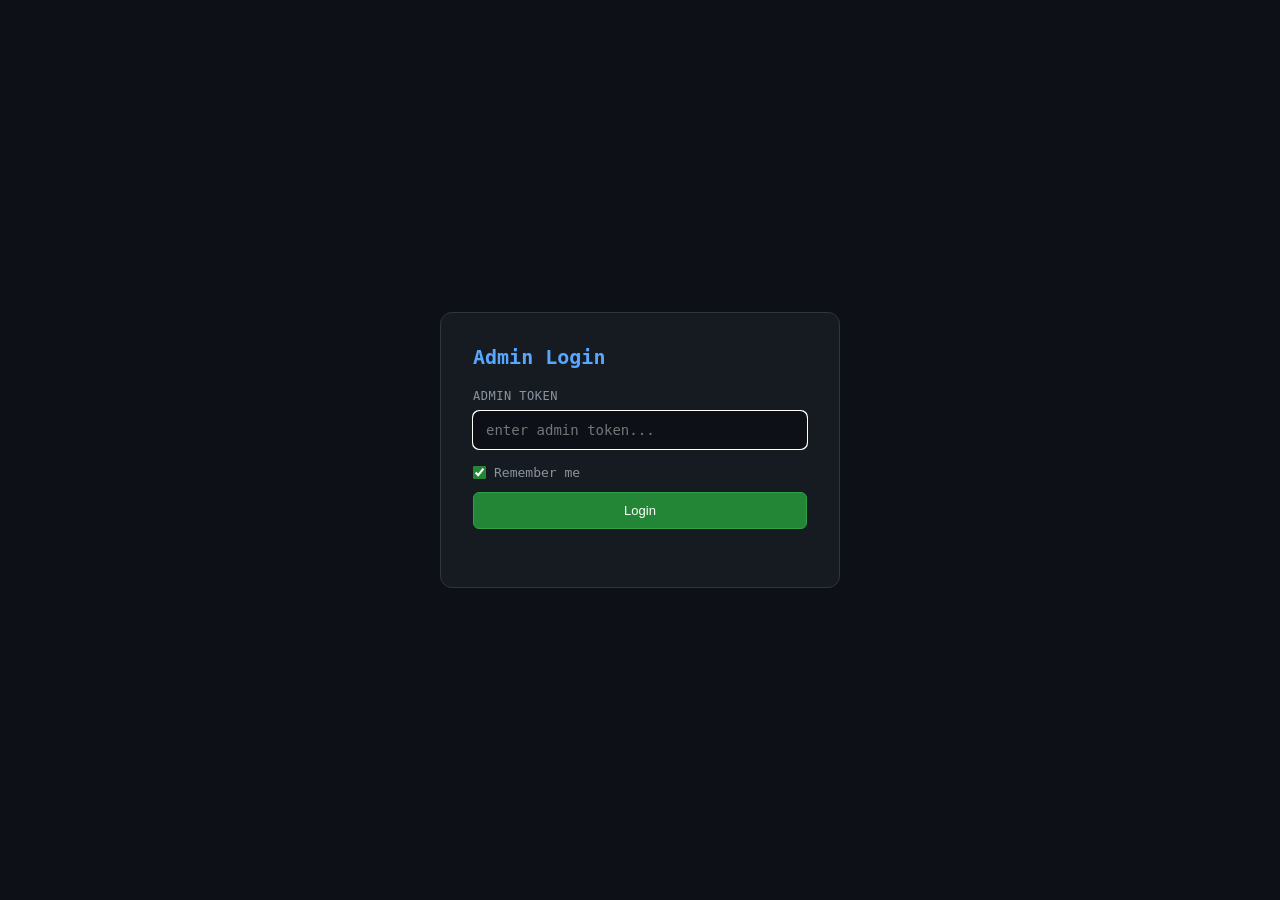
==== static/admin.html @ 23225939 "Initial commit: OneGate multi-provider AI reverse proxy - Token pool with SQLite-backed auth, routin" ====
<!DOCTYPE html>
<html lang="zh-CN">

<head>
  <meta charset="UTF-8">
  <meta name="viewport" content="width=device-width, initial-scale=1.0">
  <title>Token Management</title>
  <link rel="stylesheet" href="/static/common.css">
  <style>
    .table-wrap {
      overflow-x: auto;
      border: 1px solid #30363d;
      border-radius: 8px
    }

    table {
      width: max-content;
      min-width: 100%;
      border-collapse: collapse
    }

    th {
      padding: 10px 14px;
      text-align: center;
      white-space: nowrap
    }

    td {
      padding: 8px 14px;
      vertical-align: middle;
      text-align: center
    }

    .toolbar {
      display: flex;
      justify-content: space-between;
      align-items: center;
      margin-bottom: 16px
    }

    .toolbar h2 {
      font-size: 14px;
      color: #8b949e
    }

    .token-cell {
      text-align: left;
      font-family: monospace;
      font-size: 12px;
      word-break: break-all;
      color: #79c0ff;
      cursor: pointer
    }

    .token-tip {
      position: fixed;
      z-index: 500;
      background: #1c2128;
      border: 1px solid #30363d;
      color: #79c0ff;
      font-family: monospace;
      font-size: 12px;
      padding: 6px 10px;
      border-radius: 6px;
      pointer-events: none;
      white-space: nowrap;
      box-shadow: 0 4px 12px rgba(0,0,0,.4);
      display: none
    }

    .token-tip.show {
      display: block
    }

    .usage-tip {
      position: fixed;
      z-index: 500;
      background: #1c2128;
      border: 1px solid #30363d;
      border-radius: 8px;
      color: #c9d1d9;
      font-size: 12px;
      padding: 10px 12px;
      pointer-events: none;
      box-shadow: 0 4px 12px rgba(0,0,0,.4);
      display: none;
      min-width: 280px
    }

    .usage-tip.show {
      display: block
    }

    .usage-tip .ut-title {
      font-size: 11px;
      color: #8b949e;
      margin-bottom: 8px;
      text-transform: uppercase;
      letter-spacing: .5px
    }

    .usage-tip table {
      width: 100%;
      border-collapse: collapse;
      background: transparent
    }

    .usage-tip th,
    .usage-tip td {
      padding: 3px 8px 3px 0;
      text-align: right;
      white-space: nowrap;
      font-variant-numeric: tabular-nums;
      background: transparent
    }

    .usage-tip th:first-child,
    .usage-tip td:first-child {
      text-align: left;
      padding-left: 0
    }

    .usage-tip th:last-child,
    .usage-tip td:last-child {
      padding-right: 0
    }

    .usage-tip thead th {
      color: #8b949e;
      font-weight: 500;
      font-size: 11px;
      border-bottom: 1px solid #30363d;
      padding-bottom: 5px;
      background: transparent
    }

    .usage-tip .ut-prov {
      color: #58a6ff;
      font-weight: 600
    }

    .usage-tip tr.ut-total td {
      border-top: 1px solid #30363d;
      padding-top: 6px;
      color: #c9d1d9;
      font-weight: 600
    }

    .usage-tip tr.ut-total .ut-prov {
      color: #3fb950
    }

    .usage-tip .ut-in { color: #d29922 }
    .usage-tip .ut-out { color: #58a6ff }
    .usage-tip .ut-cr { color: #3fb950 }
    .usage-tip .ut-cw { color: #f85149 }
    .usage-tip .ut-empty { color: #8b949e; font-style: italic; text-align: left }

    .usage-tip .dot {
      display: inline-block;
      width: 8px;
      height: 8px;
      border-radius: 2px;
      margin-right: 6px;
      vertical-align: middle
    }

    .usage-tip .dot-in { background: #d29922 }
    .usage-tip .dot-out { background: #58a6ff }
    .usage-tip .dot-cr { background: #3fb950 }
    .usage-tip .dot-cw { background: #f85149 }

    .usage-cell {
      cursor: help;
      padding: 6px 14px
    }

    .usage-cell .uc-num {
      font-size: 12px;
      color: #c9d1d9;
      line-height: 1.3
    }

    .mini-stack {
      display: flex;
      width: 52px;
      height: 4px;
      border-radius: 2px;
      overflow: hidden;
      background: #21262d;
      margin: 2px auto 0
    }

    .mini-stack .seg {
      height: 100%;
      min-width: 0
    }

    .mini-stack .seg-in { background: #d29922 }
    .mini-stack .seg-out { background: #58a6ff }
    .mini-stack .seg-cr { background: #3fb950 }
    .mini-stack .seg-cw { background: #f85149 }

    .providers-cell {
      display: flex;
      gap: 4px;
      flex-wrap: wrap;
      justify-content: center
    }

    .tag-admin {
      border-color: #a371f7;
      color: #a371f7
    }

    .badge {
      display: inline-block;
      padding: 2px 8px;
      border-radius: 12px;
      font-size: 11px;
      font-weight: 600
    }

    .badge-admin {
      background: #1f1035;
      color: #a371f7;
      border: 1px solid #a371f7
    }

    .badge-user {
      background: #0d1117;
      color: #8b949e;
      border: 1px solid #30363d
    }

    .toggle {
      position: relative;
      display: inline-block;
      width: 36px;
      height: 20px
    }

    .toggle input {
      opacity: 0;
      width: 0;
      height: 0
    }

    .toggle .slider {
      position: absolute;
      cursor: pointer;
      top: 0;
      left: 0;
      right: 0;
      bottom: 0;
      background: #30363d;
      transition: .2s;
      border-radius: 20px
    }

    .toggle .slider:before {
      position: absolute;
      content: "";
      height: 14px;
      width: 14px;
      left: 3px;
      bottom: 3px;
      background: #8b949e;
      transition: .2s;
      border-radius: 50%
    }

    .toggle input:checked+.slider {
      background: #238636
    }

    .toggle input:checked+.slider:before {
      transform: translateX(16px);
      background: #fff
    }

    .modal-overlay {
      display: none;
      position: fixed;
      top: 0;
      left: 0;
      width: 100%;
      height: 100%;
      background: rgba(0, 0, 0, .6);
      z-index: 100;
      justify-content: center;
      align-items: center
    }

    .modal-overlay.active {
      display: flex
    }

    .confirm-overlay {
      display: none;
      position: fixed;
      top: 0;
      left: 0;
      width: 100%;
      height: 100%;
      background: rgba(0, 0, 0, .6);
      z-index: 300;
      justify-content: center;
      align-items: center
    }

    .confirm-overlay.active {
      display: flex
    }

    .confirm-box {
      background: #161b22;
      border: 1px solid #30363d;
      border-radius: 12px;
      padding: 24px;
      width: 360px;
      max-width: 90vw
    }

    .confirm-box p {
      font-size: 14px;
      color: #c9d1d9;
      margin-bottom: 20px;
      word-break: break-all
    }

    .confirm-actions {
      display: flex;
      gap: 8px;
      justify-content: flex-end
    }

    .modal {
      background: #161b22;
      border: 1px solid #30363d;
      border-radius: 12px;
      padding: 24px;
      width: 420px;
      max-width: 90vw
    }

    .modal h3 {
      font-size: 16px;
      margin-bottom: 16px;
      color: #c9d1d9
    }

    .form-group {
      margin-bottom: 14px
    }

    .form-group label {
      display: block;
      font-size: 12px;
      color: #8b949e;
      margin-bottom: 6px;
      text-transform: uppercase;
      letter-spacing: .5px
    }

    .form-group input[type=text] {
      width: 100%;
      background: #0d1117;
      border: 1px solid #30363d;
      color: #c9d1d9;
      padding: 8px 12px;
      border-radius: 6px;
      font-size: 13px;
      font-family: monospace
    }

    .checkbox-group {
      display: flex;
      flex-wrap: wrap;
      gap: 8px
    }

    .checkbox-group label {
      display: flex;
      align-items: center;
      gap: 6px;
      font-size: 13px;
      color: #c9d1d9;
      cursor: pointer;
      padding: 4px 10px;
      background: #0d1117;
      border: 1px solid #30363d;
      border-radius: 6px;
      transition: background .15s
    }

    .checkbox-group label:hover {
      background: #1c2128
    }

    .checkbox-group input[type=checkbox] {
      accent-color: #238636
    }

    .modal-actions {
      display: flex;
      gap: 8px;
      justify-content: flex-end;
      margin-top: 20px
    }

    .copy-btn {
      background: #21262d;
      border: 1px solid #30363d;
      color: #8b949e;
      cursor: pointer;
      font-size: 11px;
      padding: 2px 8px;
      border-radius: 4px;
      transition: background .15s
    }

    .copy-btn:hover {
      color: #58a6ff;
      background: #30363d
    }

    .toast-container {
      position: fixed;
      top: 20px;
      right: 20px;
      z-index: 200;
      display: flex;
      flex-direction: column;
      gap: 8px
    }

    .toast {
      padding: 10px 18px;
      border-radius: 8px;
      font-size: 13px;
      color: #fff;
      opacity: 0;
      transform: translateX(40px);
      transition: opacity .3s, transform .3s;
      max-width: 400px;
      word-break: break-word
    }

    .toast.show {
      opacity: 1;
      transform: translateX(0)
    }

    .toast-error {
      background: #da3633;
      border: 1px solid #f85149
    }

    .toast-success {
      background: #238636;
      border: 1px solid #2ea043
    }

    .login-overlay {
      display: flex;
      position: fixed;
      top: 0;
      left: 0;
      width: 100%;
      height: 100%;
      background: #0d1117;
      z-index: 400;
      justify-content: center;
      align-items: center
    }

    .login-overlay.hidden {
      display: none
    }

    .login-box {
      background: #161b22;
      border: 1px solid #30363d;
      border-radius: 12px;
      padding: 32px;
      width: 400px;
      max-width: 90vw
    }

    .login-box h2 {
      font-size: 20px;
      color: #58a6ff;
      margin-bottom: 20px
    }

    .login-box .form-group {
      margin-bottom: 16px
    }

    .login-box .form-group label {
      margin-bottom: 8px
    }

    .login-box .form-group input {
      padding: 10px 12px;
      font-size: 14px
    }

    .login-box .error-msg {
      color: #f85149;
      font-size: 12px;
      min-height: 18px;
      margin-top: 8px
    }

    .login-box .remember-row {
      display: flex;
      align-items: center;
      gap: 8px;
      margin-bottom: 12px;
      font-size: 13px;
      color: #8b949e;
      cursor: pointer
    }

    .login-box .remember-row input {
      accent-color: #238636
    }

    .admin-content {
      display: none
    }

    .admin-content.active {
      display: block
    }
  </style>
</head>

<body>
  <div class="toast-container" id="toast-container"></div>
  <div class="token-tip" id="token-tip"></div>
  <div class="usage-tip" id="usage-tip"></div>

  <div class="login-overlay" id="login-overlay">
    <div class="login-box">
      <h2>Admin Login</h2>
      <div class="form-group">
        <label>Admin Token</label>
        <input type="text" id="login-token" placeholder="enter admin token..." autofocus>
      </div>
      <label class="remember-row"><input type="checkbox" id="login-remember" checked>Remember me</label>
      <button class="btn btn-primary" style="width:100%;padding:10px" onclick="doLogin()">Login</button>
      <div class="error-msg" id="login-error"></div>
    </div>
  </div>

  <div class="admin-content" id="admin-content">
    <div class="header">
      <h1>Token Management</h1>
      <div style="display:flex;align-items:center;gap:12px">
        <div class="info" id="stats"></div>
        <button class="btn btn-sm" onclick="doLogout()">Logout</button>
      </div>
    </div>
    <div class="container">
      <div class="toolbar">
        <h2 id="token-count"></h2>
        <div style="display:flex;gap:8px">
          <button class="btn" onclick="loadTokens()">Refresh</button>
          <button class="btn btn-primary" onclick="showCreateModal()">+ New Token</button>
        </div>
      </div>
      <div class="table-wrap">
      <table>
        <thead>
          <tr>
            <th>Token</th>
            <th>Describe</th>
            <th>Providers</th>
            <th>Admin</th>
            <th>Enabled</th>
            <th>Rate Limits</th>
            <th>1d</th>
            <th>7d</th>
            <th>30d</th>
            <th>Created</th>
            <th>Actions</th>
          </tr>
        </thead>
        <tbody id="token-tbody"></tbody>
      </table>
      </div>
    </div>

    <div class="modal-overlay" id="modal-overlay">
      <div class="modal">
        <h3 id="modal-title">New Token</h3>
        <div class="form-group">
          <label>Token (leave empty to auto-generate)</label>
          <input type="text" id="modal-token" placeholder="auto-generated">
        </div>
        <div class="form-group">
          <label>Describe</label>
          <input type="text" id="modal-describe" placeholder="describe the token usage..." style="font-family:-apple-system,BlinkMacSystemFont,'Segoe UI',Roboto,monospace">
        </div>
        <div class="form-group">
          <label>Providers</label>
          <div class="checkbox-group" id="modal-providers"></div>
        </div>
        <div class="form-group" style="display:flex;align-items:center;gap:10px">
          <label style="margin:0;text-transform:none;font-size:13px;color:#c9d1d9">Admin</label>
          <label class="toggle">
            <input type="checkbox" id="modal-admin">
            <span class="slider"></span>
          </label>
        </div>
        <div class="form-group" style="margin-top:8px">
          <label>Rate Limits (-1 = unlimited, 0 = not allowed)</label>
          <div style="display:grid;grid-template-columns:1fr 1fr 1fr 1fr;gap:8px;margin-top:6px">
            <div>
              <label style="font-size:11px;color:#8b949e;margin-bottom:2px;display:block">RPM</label>
              <input type="number" id="modal-rpm" value="-1" style="width:100%;background:#0d1117;border:1px solid #30363d;color:#c9d1d9;padding:6px 8px;border-radius:6px;font-size:13px">
            </div>
            <div>
              <label style="font-size:11px;color:#8b949e;margin-bottom:2px;display:block">RPH</label>
              <input type="number" id="modal-rph" value="-1" style="width:100%;background:#0d1117;border:1px solid #30363d;color:#c9d1d9;padding:6px 8px;border-radius:6px;font-size:13px">
            </div>
            <div>
              <label style="font-size:11px;color:#8b949e;margin-bottom:2px;display:block">RPD</label>
              <input type="number" id="modal-rpd" value="-1" style="width:100%;background:#0d1117;border:1px solid #30363d;color:#c9d1d9;padding:6px 8px;border-radius:6px;font-size:13px">
            </div>
            <div>
              <label style="font-size:11px;color:#8b949e;margin-bottom:2px;display:block">RPT</label>
              <input type="number" id="modal-rpt" value="-1" style="width:100%;background:#0d1117;border:1px solid #30363d;color:#c9d1d9;padding:6px 8px;border-radius:6px;font-size:13px">
            </div>
          </div>
        </div>
        <div class="modal-actions">
          <button class="btn" onclick="hideModal()">Cancel</button>
          <button class="btn btn-primary" id="modal-submit" onclick="submitModal()">Create</button>
        </div>
      </div>
    </div>

    <div class="confirm-overlay" id="confirm-overlay">
      <div class="confirm-box">
        <p id="confirm-message"></p>
        <div class="confirm-actions">
          <button class="btn" onclick="confirmCancel()">Cancel</button>
          <button class="btn btn-danger" id="confirm-ok" onclick="confirmOk()">Delete</button>
        </div>
      </div>
    </div>
  </div>

  <script>
    const PROVIDERS = /*__PROVIDERS__*/;
    const API_BASE = '';
    let adminToken = null;
    let editingToken = null;

    function apiHeaders() {
      return { 'Content-Type': 'application/json', 'X-Admin-Token': adminToken };
    }

    async function api(method, path, body) {
      const opts = { method, headers: apiHeaders() };
      if (body !== undefined && body !== null) opts.body = JSON.stringify(body);
      const resp = await fetch(API_BASE + path, opts);
      const data = await resp.json();
      return { ok: resp.ok, status: resp.status, data };
    }

    function toast(msg, type) {
      type = type || 'error';
      const el = document.createElement('div');
      el.className = 'toast toast-' + type;
      el.textContent = msg;
      document.getElementById('toast-container').appendChild(el);
      requestAnimationFrame(() => el.classList.add('show'));
      setTimeout(() => {
        el.classList.remove('show');
        setTimeout(() => el.remove(), 300);
      }, 3000);
    }

    function fmtDate(ts) {
      if (!ts) return '-';
      const d = new Date(ts * 1000);
      return d.toLocaleDateString('zh-CN') + ' ' + d.toLocaleTimeString('zh-CN', { hour: '2-digit', minute: '2-digit' });
    }

    function esc(s) {
      const d = document.createElement('div');
      d.textContent = s;
      return d.innerHTML;
    }

    function escAttr(s) {
      return String(s).replace(/&/g, '&amp;').replace(/"/g, '&quot;')
        .replace(/</g, '&lt;').replace(/>/g, '&gt;');
    }

    function copyToken(token) {
      if (navigator.clipboard && window.isSecureContext) {
        navigator.clipboard.writeText(token).then(() => toast('Token copied', 'success')).catch(() => fallbackCopy(token));
      } else {
        fallbackCopy(token);
      }
    }

    function fallbackCopy(token) {
      const ta = document.createElement('textarea');
      ta.value = token;
      ta.style.position = 'fixed';
      ta.style.left = '-9999px';
      document.body.appendChild(ta);
      ta.select();
      try { document.execCommand('copy'); toast('Token copied', 'success'); }
      catch (e) { toast('Copy failed', 'error'); }
      document.body.removeChild(ta);
    }

    (function () {
      const tip = document.getElementById('token-tip');
      const utip = document.getElementById('usage-tip');

      function positionTip(el, e) {
        let x = e.clientX + 14;
        let y = e.clientY + 14;
        const rect = el.getBoundingClientRect();
        if (x + rect.width > window.innerWidth - 8) x = e.clientX - rect.width - 14;
        if (y + rect.height > window.innerHeight - 8) y = e.clientY - rect.height - 14;
        if (x < 8) x = 8;
        if (y < 8) y = 8;
        el.style.left = x + 'px';
        el.style.top = y + 'px';
      }

      document.addEventListener('mouseover', function (e) {
        const cell = e.target.closest('.token-cell');
        if (cell) {
          tip.textContent = cell.dataset.full;
          tip.classList.add('show');
          return;
        }
        const ucell = e.target.closest('.usage-cell');
        if (ucell) {
          utip.innerHTML = ucell.dataset.tip || '';
          utip.classList.add('show');
        }
      });
      document.addEventListener('mousemove', function (e) {
        if (tip.classList.contains('show')) positionTip(tip, e);
        if (utip.classList.contains('show')) positionTip(utip, e);
      });
      document.addEventListener('mouseout', function (e) {
        if (e.target.closest && e.target.closest('.token-cell')) {
          tip.classList.remove('show');
        }
        if (e.target.closest && e.target.closest('.usage-cell')) {
          utip.classList.remove('show');
        }
      });
      document.addEventListener('click', function (e) {
        const cell = e.target.closest('.token-cell');
        if (cell && cell.dataset.full) {
          copyToken(cell.dataset.full);
          tip.classList.remove('show');
        }
      });
    })();

    function renderProviders(provs) {
      if (provs.includes('*')) return '<span class="tag tag-all">* (all)</span>';
      return provs.map(p => `<span class="tag">${esc(p)}</span>`).join('');
    }

    function renderRateLimits(t) {
      const rpm = t.rpm ?? -1;
      const rph = t.rph ?? -1;
      const rpd = t.rpd ?? -1;
      const rpt = t.rpt ?? -1;
      if (rpm === -1 && rph === -1 && rpd === -1 && rpt === -1) {
        return '<span style="color:#8b949e;font-size:11px">Unlimited</span>';
      }
      const parts = [];
      if (rpm !== -1) parts.push(`<span style="color:#58a6ff" title="RPM">${rpm}</span>`);
      if (rph !== -1) parts.push(`<span style="color:#58a6ff" title="RPH">${rph}</span>`);
      if (rpd !== -1) parts.push(`<span style="color:#58a6ff" title="RPD">${rpd}</span>`);
      if (rpt !== -1) parts.push(`<span style="color:#58a6ff" title="RPT">${rpt}</span>`);
      return parts.join(' <span style="color:#30363d">|</span> ');
    }

    function fmtNum(n) {
      n = Number(n) || 0;
      if (n >= 1e6) return (n / 1e6).toFixed(1) + 'M';
      if (n >= 1e3) return (n / 1e3).toFixed(1) + 'k';
      return String(n);
    }

    function hitRateCell(cr, inp) {
      const denom = (cr || 0) + (inp || 0);
      if (!denom) return '<td>-</td>';
      const r = (cr || 0) / denom;
      const pct = (r * 100).toFixed(1);
      const cls = r >= 0.95 ? 'ut-cr' : (r >= 0.8 ? 'ut-in' : 'ut-cw');
      return `<td class="${cls}">${pct}%</td>`;
    }

    function windowDetail(windowData) {
      const d = { input: 0, output: 0, cache_read: 0, cache_write: 0 };
      if (!windowData || !windowData.tokens) return d;
      for (const p in windowData.tokens) {
        const tk = windowData.tokens[p] || {};
        d.input += tk.input || 0;
        d.output += tk.output || 0;
        d.cache_read += tk.cache_read || 0;
        d.cache_write += tk.cache_write || 0;
      }
      return d;
    }

    function miniStack(d) {
      const total = (d.input || 0) + (d.output || 0) + (d.cache_read || 0) + (d.cache_write || 0);
      if (!total) return '<div class="mini-stack"></div>';
      const parts = [
        ['seg-in', d.input || 0],
        ['seg-out', d.output || 0],
        ['seg-cr', d.cache_read || 0],
        ['seg-cw', d.cache_write || 0],
      ].filter(([, v]) => v > 0);
      const segs = parts.map(([cls, v]) => {
        const w = (v / total * 100).toFixed(2);
        return `<div class="seg ${cls}" style="width:${w}%"></div>`;
      }).join('');
      return `<div class="mini-stack">${segs}</div>`;
    }

    function usageTooltip(windowData) {
      if (!windowData || !windowData.tokens) {
        return '<div class="ut-empty">No token usage data</div>';
      }
      const tokens = windowData.tokens || {};
      const providers = Object.keys(tokens);
      if (providers.length === 0) {
        return '<div class="ut-empty">No token usage data</div>';
      }
      const cell = (v, dotCls, valCls) => '<td class="' + (valCls || '') + '">' + fmtNum(v) + '</td>';
      let totIn = 0, totOut = 0, totCR = 0, totCW = 0;
      const rows = providers.map(p => {
        const tk = tokens[p] || {};
        totIn += tk.input || 0; totOut += tk.output || 0;
        totCR += tk.cache_read || 0; totCW += tk.cache_write || 0;
        return '<tr>'
          + '<td class="ut-prov">' + esc(p) + '</td>'
          + cell(tk.input, 'dot-in', 'ut-in')
          + cell(tk.output, 'dot-out', 'ut-out')
          + cell(tk.cache_read, 'dot-cr', 'ut-cr')
          + cell(tk.cache_write, 'dot-cw', 'ut-cw')
          + hitRateCell(tk.cache_read, tk.input)
          + '</tr>';
      });
      rows.push('<tr class="ut-total">'
        + '<td class="ut-prov">Total</td>'
        + cell(totIn, 'dot-in', 'ut-in')
        + cell(totOut, 'dot-out', 'ut-out')
        + cell(totCR, 'dot-cr', 'ut-cr')
        + cell(totCW, 'dot-cw', 'ut-cw')
        + hitRateCell(totCR, totIn)
        + '</tr>');
      const head = '<thead><tr>'
        + '<th>Provider</th>'
        + '<th>In</th>'
        + '<th>Out</th>'
        + '<th>CR</th>'
        + '<th>CW</th>'
        + '<th>命中率</th>'
        + '</tr></thead>';
      return '<div class="ut-title">Token Usage</div><table>' + head + '<tbody>' + rows.join('') + '</tbody></table>';
    }

    function renderRow(t, usageMap) {
      const adminBadge = t.is_admin ? '<span class="badge badge-admin">Admin</span>' : '<span class="badge badge-user">User</span>';
      const shortToken = t.token.slice(0, 6);
      const u = usageMap[t.token] || {};
      const req1d = (u['1d'] && u['1d'].requests != null) ? u['1d'].requests : (u['1d'] || 0);
      const req7d = (u['7d'] && u['7d'].requests != null) ? u['7d'].requests : (u['7d'] || 0);
      const req30d = (u['30d'] && u['30d'].requests != null) ? u['30d'].requests : (u['30d'] || 0);
      return `<tr data-token="${esc(t.token)}">
    <td class="token-cell" data-full="${esc(t.token)}">${esc(shortToken)}...</td>
    <td style="font-size:12px;color:#8b949e;white-space:nowrap" title="${esc(t.describe || '')}">${esc(t.describe || '-')}</td>
    <td><div class="providers-cell">${renderProviders(t.providers)}</div></td>
    <td>${adminBadge}</td>
    <td>
      <label class="toggle">
        <input type="checkbox" ${t.enabled ? 'checked' : ''} onchange="toggleEnabled(this, '${esc(t.token)}')">
        <span class="slider"></span>
      </label>
    </td>
    <td style="font-size:11px">${renderRateLimits(t)}</td>
    <td class="usage-cell" data-tip="${escAttr(usageTooltip(u['1d']))}"><div class="uc-num">${req1d}</div>${miniStack(windowDetail(u['1d']))}</td>
    <td class="usage-cell" data-tip="${escAttr(usageTooltip(u['7d']))}"><div class="uc-num">${req7d}</div>${miniStack(windowDetail(u['7d']))}</td>
    <td class="usage-cell" data-tip="${escAttr(usageTooltip(u['30d']))}"><div class="uc-num">${req30d}</div>${miniStack(windowDetail(u['30d']))}</td>
    <td style="font-size:12px;color:#8b949e">${fmtDate(t.created_at)}</td>
    <td>
      <button class="btn btn-sm" onclick="showEditModal('${esc(t.token)}')">Edit</button>
      <button class="btn btn-sm" onclick="openUsage('${esc(t.token)}')">Usage</button>
      <button class="btn btn-sm btn-danger" onclick="confirmDelete('${esc(t.token)}')">Delete</button>
    </td>
  </tr>`;
    }

    async function loadTokens() {
      const [tokensRes, usageRes] = await Promise.all([
        api('GET', '/admin/api/tokens'),
        api('GET', '/admin/api/tokens/usage'),
      ]);
      if (!tokensRes.ok) {
        toast(tokensRes.data.error || 'Failed to load tokens');
        return;
      }
      const usageMap = usageRes.ok ? (usageRes.data.usage || {}) : {};
      const tbody = document.getElementById('token-tbody');
      if (!tokensRes.data.tokens || tokensRes.data.tokens.length === 0) {
        tbody.innerHTML = '<tr><td colspan="11" class="empty">No tokens</td></tr>';
      } else {
        tbody.innerHTML = tokensRes.data.tokens.map(t => renderRow(t, usageMap)).join('');
      }
      const total = tokensRes.data.tokens ? tokensRes.data.tokens.length : 0;
      const admins = tokensRes.data.tokens ? tokensRes.data.tokens.filter(t => t.is_admin).length : 0;
      document.getElementById('token-count').textContent = `${total} token(s)`;
      document.getElementById('stats').textContent = `${admins} admin(s) / ${total} total`;
    }

    function buildProviderCheckboxes(containerId, selected) {
      const c = document.getElementById(containerId);
      const allOpts = ['*', ...PROVIDERS];
      c.innerHTML = allOpts.map(p => {
        const checked = selected.includes(p) ? 'checked' : '';
        return `<label><input type="checkbox" value="${esc(p)}" ${checked}>${esc(p === '*' ? '* (all)' : p)}</label>`;
      }).join('');
    }

    function getSelectedProviders(containerId) {
      const checks = document.querySelectorAll(`#${containerId} input[type=checkbox]:checked`);
      const vals = Array.from(checks).map(c => c.value);
      return vals.includes('*') ? ['*'] : vals;
    }

    function showCreateModal() {
      editingToken = null;
      document.getElementById('modal-title').textContent = 'New Token';
      document.getElementById('modal-token').value = '';
      document.getElementById('modal-token').disabled = false;
      document.getElementById('modal-describe').value = '';
      document.getElementById('modal-admin').checked = false;
      buildProviderCheckboxes('modal-providers', ['*']);
      document.getElementById('modal-rpm').value = '-1';
      document.getElementById('modal-rph').value = '-1';
      document.getElementById('modal-rpd').value = '-1';
      document.getElementById('modal-rpt').value = '-1';
      document.getElementById('modal-submit').textContent = 'Create';
      document.getElementById('modal-overlay').classList.add('active');
    }

    async function showEditModal(token) {
      const { ok, data } = await api('GET', '/admin/api/tokens');
      if (!ok) {
        toast(data.error || 'Failed to load tokens');
        return;
      }
      const t = data.tokens ? data.tokens.find(x => x.token === token) : null;
      if (!t) return;
      editingToken = token;
      document.getElementById('modal-title').textContent = 'Edit Token';
      document.getElementById('modal-token').value = token;
      document.getElementById('modal-token').disabled = false;
      document.getElementById('modal-describe').value = t.describe || '';
      document.getElementById('modal-admin').checked = t.is_admin;
      buildProviderCheckboxes('modal-providers', t.providers);
      document.getElementById('modal-rpm').value = t.rpm ?? -1;
      document.getElementById('modal-rph').value = t.rph ?? -1;
      document.getElementById('modal-rpd').value = t.rpd ?? -1;
      document.getElementById('modal-rpt').value = t.rpt ?? -1;
      document.getElementById('modal-submit').textContent = 'Save';
      document.getElementById('modal-overlay').classList.add('active');
    }

    function hideModal() {
      document.getElementById('modal-overlay').classList.remove('active');
    }

    async function submitModal() {
      const provs = getSelectedProviders('modal-providers');
      const isAdmin = document.getElementById('modal-admin').checked;
      const describe = document.getElementById('modal-describe').value.trim();
      const rpm = parseInt(document.getElementById('modal-rpm').value) || -1;
      const rph = parseInt(document.getElementById('modal-rph').value) || -1;
      const rpd = parseInt(document.getElementById('modal-rpd').value) || -1;
      const rpt = parseInt(document.getElementById('modal-rpt').value) || -1;
      let result;
      if (!editingToken) {
        const customToken = document.getElementById('modal-token').value.trim();
        result = await api('POST', '/admin/api/tokens', {
          token: customToken || undefined,
          providers: provs,
          is_admin: isAdmin,
          describe: describe,
          rpm, rph, rpd, rpt,
        });
      } else {
        const tokenValue = document.getElementById('modal-token').value.trim();
        result = await api('PUT', '/admin/api/tokens', {
          token: editingToken,
          new_token: tokenValue,
          providers: provs,
          is_admin: isAdmin,
          describe: describe,
          rpm, rph, rpd, rpt,
        });
      }
      if (!result.ok) {
        toast(result.data.error || 'Operation failed');
        return;
      }
      // If the edited token was renamed, keep the session valid when an admin
      // renames their own token.
      if (editingToken && result.data && result.data.token && result.data.token.token !== editingToken) {
        if (editingToken === adminToken) {
          adminToken = result.data.token.token;
          if (localStorage.getItem('admin_token')) {
            localStorage.setItem('admin_token', adminToken);
          }
        }
      }
      hideModal();
      await loadTokens();
      toast(editingToken ? 'Token updated' : 'Token created', 'success');
    }

    async function toggleEnabled(checkbox, token) {
      const newVal = checkbox.checked;
      const result = await api('PUT', '/admin/api/tokens', {
        token: token,
        enabled: newVal,
      });
      if (!result.ok) {
        toast(result.data.error || 'Failed to update');
        checkbox.checked = !newVal;
        return;
      }
      await loadTokens();
    }

    let _confirmResolve = null;

    function showConfirm(msg) {
      document.getElementById('confirm-message').textContent = msg;
      document.getElementById('confirm-overlay').classList.add('active');
      return new Promise(resolve => { _confirmResolve = resolve; });
    }

    function confirmOk() {
      document.getElementById('confirm-overlay').classList.remove('active');
      if (_confirmResolve) { _confirmResolve(true); _confirmResolve = null; }
    }

    function confirmCancel() {
      document.getElementById('confirm-overlay').classList.remove('active');
      if (_confirmResolve) { _confirmResolve(false); _confirmResolve = null; }
    }

    async function confirmDelete(token) {
      const ok = await showConfirm('Delete token ' + token.slice(0, 20) + '...?');
      if (ok) {
        await deleteToken(token);
      }
    }

    function openUsage(token) {
      const row = document.querySelector(`tr[data-token="${CSS.escape(token)}"]`);
      const desc = row ? (row.querySelector('td:nth-child(2)')?.title || '') : '';
      localStorage.setItem('_usage_token', JSON.stringify({ t: token, d: desc }));
      window.open('/usage', '_blank');
    }

    async function deleteToken(token) {
      const result = await api('DELETE', '/admin/api/tokens', { token });
      if (!result.ok) {
        toast(result.data.error || 'Failed to delete');
        return;
      }
      await loadTokens();
      toast('Token deleted', 'success');
    }

    document.getElementById('modal-overlay').addEventListener('click', function (e) {
      if (e.target === this) hideModal();
    });

    async function doLogin() {
      const token = document.getElementById('login-token').value.trim();
      if (!token) {
        document.getElementById('login-error').textContent = 'Please enter a token';
        return;
      }
      document.getElementById('login-error').textContent = '';
      try {
        const resp = await fetch('/admin/api/tokens', {
          headers: { 'X-Admin-Token': token },
        });
        if (resp.status === 403) {
          document.getElementById('login-error').textContent = 'Invalid admin token';
          return;
        }
        if (!resp.ok) {
          document.getElementById('login-error').textContent = 'Login failed';
          return;
        }
        adminToken = token;
        localStorage.setItem('admin_token', document.getElementById('login-remember').checked ? token : '');
        document.getElementById('login-overlay').classList.add('hidden');
        document.getElementById('admin-content').classList.add('active');
        loadTokens();
      } catch (e) {
        document.getElementById('login-error').textContent = 'Network error';
      }
    }

    function doLogout() {
      adminToken = null;
      localStorage.removeItem('admin_token');
      document.getElementById('login-token').value = '';
      document.getElementById('login-overlay').classList.remove('hidden');
      document.getElementById('admin-content').classList.remove('active');
    }

    document.getElementById('login-token').addEventListener('keydown', e => {
      if (e.key === 'Enter') doLogin();
    });

    (function autoLogin() {
      const saved = localStorage.getItem('admin_token');
      if (saved) {
        document.getElementById('login-token').value = saved;
        document.getElementById('login-remember').checked = true;
        doLogin();
      }
    })();
  </script>
</body>

</html>
---- static/common.css ----
* {
  margin: 0;
  padding: 0;
  box-sizing: border-box
}

body {
  font-family: -apple-system, BlinkMacSystemFont, 'Segoe UI', Roboto, monospace;
  background: #0d1117;
  color: #c9d1d9;
  min-height: 100vh
}

.header {
  background: #161b22;
  border-bottom: 1px solid #30363d;
  padding: 16px 24px;
  display: flex;
  justify-content: space-between;
  align-items: center
}

.header h1 {
  font-size: 18px;
  color: #58a6ff
}

.header .info {
  font-size: 12px;
  color: #8b949e
}

.container {
  max-width: 1200px;
  margin: 0 auto;
  padding: 24px
}

.btn {
  background: #21262d;
  border: 1px solid #30363d;
  color: #c9d1d9;
  padding: 6px 16px;
  border-radius: 6px;
  cursor: pointer;
  font-size: 13px;
  transition: background .15s;
  white-space: nowrap
}

.btn:hover {
  background: #30363d
}

.btn-primary {
  background: #238636;
  border-color: #2ea043;
  color: #fff
}

.btn-primary:hover {
  background: #2ea043
}

.btn-danger {
  background: #da3633;
  border-color: #f85149;
  color: #fff
}

.btn-danger:hover {
  background: #f85149
}

.btn-sm {
  padding: 3px 10px;
  font-size: 12px
}

table {
  width: 100%;
  border-collapse: collapse
}

th {
  background: #21262d;
  padding: 8px 12px;
  text-align: left;
  color: #8b949e;
  font-weight: 600;
  font-size: 12px;
  text-transform: uppercase;
  letter-spacing: .5px
}

td {
  padding: 6px 12px;
  border-top: 1px solid #21262d;
  font-size: 13px
}

tr:hover td {
  background: #1c2128
}

.tag {
  background: #1f2937;
  border: 1px solid #30363d;
  padding: 2px 8px;
  border-radius: 12px;
  font-size: 11px;
  color: #c9d1d9
}

.tag-all {
  border-color: #238636;
  color: #3fb950
}

.card {
  background: #161b22;
  border: 1px solid #30363d;
  border-radius: 8px;
  padding: 20px;
  margin-bottom: 20px
}

.card h3 {
  font-size: 13px;
  color: #8b949e;
  text-transform: uppercase;
  letter-spacing: .5px;
  margin-bottom: 14px
}

.summary-grid {
  display: grid;
  grid-template-columns: repeat(auto-fit, minmax(120px, 1fr));
  gap: 12px
}

.summary-item {
  background: #0d1117;
  border: 1px solid #21262d;
  border-radius: 6px;
  padding: 14px;
  text-align: center
}

.summary-item .value {
  font-size: 24px;
  font-weight: 700;
  color: #58a6ff;
  font-variant-numeric: tabular-nums
}

.summary-item .label {
  font-size: 11px;
  color: #8b949e;
  margin-top: 4px;
  text-transform: uppercase;
  letter-spacing: .5px
}

.error-msg {
  color: #f85149;
  font-size: 13px;
  padding: 8px 0
}

.loading {
  text-align: center;
  padding: 40px;
  color: #484f58;
  font-size: 14px
}

.empty {
  text-align: center;
  padding: 40px;
  color: #484f58;
  font-size: 14px
}
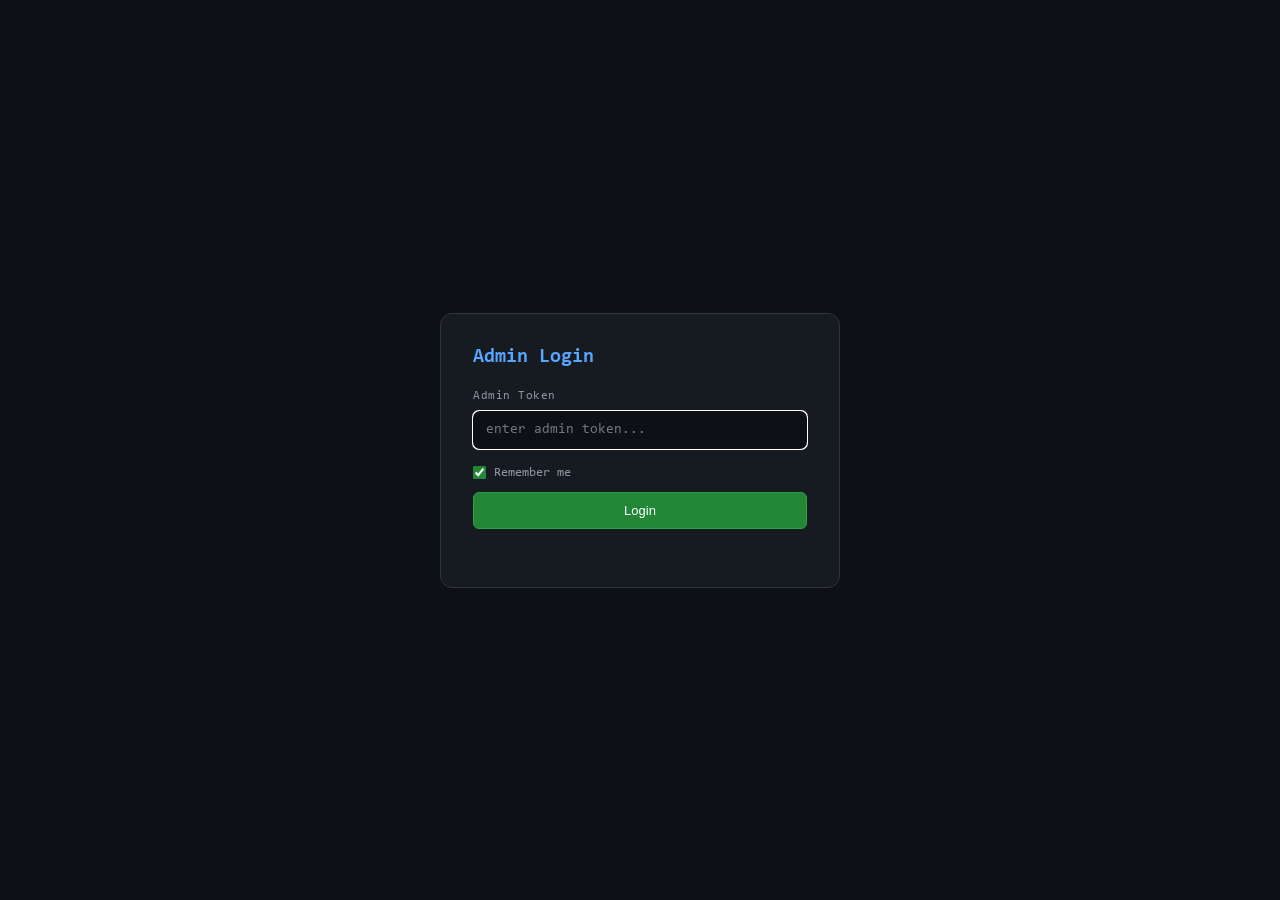
==== commit 279261d0: "feat(web): refresh admin, status, clients and usage dashboards - admin: token limits (all windows + " ====
--- a/static/admin.html
+++ b/static/admin.html
@@ -5,7 +5,8 @@
   <meta charset="UTF-8">
   <meta name="viewport" content="width=device-width, initial-scale=1.0">
   <title>Token Management</title>
-  <link rel="stylesheet" href="/static/common.css">
+  <link rel="stylesheet" href="/static/common.css?v=6">
+  <script src="/static/header.js?v=1"></script>
   <style>
     .table-wrap {
       overflow-x: auto;
@@ -45,7 +46,7 @@
 
     .token-cell {
       text-align: left;
-      font-family: monospace;
+      font-family: var(--font-all);
       font-size: 12px;
       word-break: break-all;
       color: #79c0ff;
@@ -58,7 +59,7 @@
       background: #1c2128;
       border: 1px solid #30363d;
       color: #79c0ff;
-      font-family: monospace;
+      font-family: var(--font-all);
       font-size: 12px;
       padding: 6px 10px;
       border-radius: 6px;
@@ -95,7 +96,6 @@
       font-size: 11px;
       color: #8b949e;
       margin-bottom: 8px;
-      text-transform: uppercase;
       letter-spacing: .5px
     }
 
@@ -175,20 +175,40 @@
       padding: 6px 14px
     }
 
+    .limits-cell {
+      cursor: help;
+      padding: 6px 14px
+    }
+
+    .rl-pill {
+      display: inline-block;
+      background: rgba(31, 111, 235, .15);
+      color: #58a6ff;
+      border: 1px solid rgba(31, 111, 235, .4);
+      padding: 1px 9px;
+      border-radius: 10px;
+      font-size: 11px;
+      white-space: nowrap
+    }
+
     .usage-cell .uc-num {
       font-size: 12px;
       color: #c9d1d9;
       line-height: 1.3
     }
 
+    .usage-cell .uc-num .tk-in { color: #d29922 }
+    .usage-cell .uc-num .tk-out { color: #58a6ff }
+    .usage-cell .uc-num .tk-cr { color: #3fb950 }
+
     .mini-stack {
       display: flex;
-      width: 52px;
+      width: 100%;
       height: 4px;
       border-radius: 2px;
       overflow: hidden;
       background: #21262d;
-      margin: 2px auto 0
+      margin: 2px 0 0
     }
 
     .mini-stack .seg {
@@ -341,7 +361,9 @@
       border-radius: 12px;
       padding: 24px;
       width: 420px;
-      max-width: 90vw
+      max-width: 90vw;
+      max-height: 92vh;
+      overflow-y: auto
     }
 
     .modal h3 {
@@ -359,7 +381,6 @@
       font-size: 12px;
       color: #8b949e;
       margin-bottom: 6px;
-      text-transform: uppercase;
       letter-spacing: .5px
     }
 
@@ -371,7 +392,24 @@
       padding: 8px 12px;
       border-radius: 6px;
       font-size: 13px;
-      font-family: monospace
+      font-family: var(--font-all)
+    }
+
+    .rl-input {
+      width: 100%;
+      background: #0d1117;
+      border: 1px solid #30363d;
+      color: #c9d1d9;
+      padding: 6px 8px;
+      border-radius: 6px;
+      font-size: 13px
+    }
+
+    .rl-label {
+      font-size: 11px;
+      color: #8b949e;
+      margin-bottom: 2px;
+      display: block
     }
 
     .checkbox-group {
@@ -402,6 +440,34 @@
       accent-color: #238636
     }
 
+    .checkbox-group.scroll {
+      max-height: 160px;
+      overflow-y: auto;
+      padding: 2px
+    }
+
+    .form-hint {
+      font-size: 11px;
+      color: #8b949e;
+      margin-top: 6px;
+      line-height: 1.5
+    }
+
+    a.btn {
+      text-decoration: none
+    }
+
+    .models-cell {
+      display: inline-block;
+      max-width: 180px;
+      overflow: hidden;
+      text-overflow: ellipsis;
+      white-space: nowrap;
+      vertical-align: middle;
+      font-size: 11px;
+      color: #8b949e
+    }
+
     .modal-actions {
       display: flex;
       gap: 8px;
@@ -557,13 +623,14 @@
   </div>
 
   <div class="admin-content" id="admin-content">
-    <div class="header">
-      <h1>Token Management</h1>
-      <div style="display:flex;align-items:center;gap:12px">
-        <div class="info" id="stats"></div>
-        <button class="btn btn-sm" onclick="doLogout()">Logout</button>
-      </div>
-    </div>
+    <div id="og-header"></div>
+    <script>
+      OneGateHeader.mount('#og-header', {
+        active: 'admin',
+        title: 'Token Management',
+        actions: '<div class="info" id="stats"></div><a class="btn btn-sm" href="/models">Model Catalog</a><button class="btn btn-sm" onclick="doLogout()">Logout</button>'
+      });
+    </script>
     <div class="container">
       <div class="toolbar">
         <h2 id="token-count"></h2>
@@ -579,14 +646,16 @@
             <th>Token</th>
             <th>Describe</th>
             <th>Providers</th>
+            <th>Models</th>
             <th>Admin</th>
             <th>Enabled</th>
             <th>Rate Limits</th>
+            <th>5h</th>
             <th>1d</th>
             <th>7d</th>
-            <th>30d</th>
             <th>Created</th>
-            <th>Actions</th>
+            <th>Top Tool</th>
+            <th class="col-actions">Actions</th>
           </tr>
         </thead>
         <tbody id="token-tbody"></tbody>
@@ -603,11 +672,16 @@
         </div>
         <div class="form-group">
           <label>Describe</label>
-          <input type="text" id="modal-describe" placeholder="describe the token usage..." style="font-family:-apple-system,BlinkMacSystemFont,'Segoe UI',Roboto,monospace">
+          <input type="text" id="modal-describe" placeholder="describe the token usage..." style="font-family:var(--font-all)">
         </div>
         <div class="form-group">
           <label>Providers</label>
           <div class="checkbox-group" id="modal-providers"></div>
+        </div>
+        <div class="form-group">
+          <label>Visible models</label>
+          <div class="checkbox-group scroll" id="modal-models"></div>
+          <div class="form-hint" id="modal-models-hint">Checked ids are the only ones this token sees in /v1/models. * (all models) exposes the whole catalog.</div>
         </div>
         <div class="form-group" style="display:flex;align-items:center;gap:10px">
           <label style="margin:0;text-transform:none;font-size:13px;color:#c9d1d9">Admin</label>
@@ -617,24 +691,29 @@
           </label>
         </div>
         <div class="form-group" style="margin-top:8px">
-          <label>Rate Limits (-1 = unlimited, 0 = not allowed)</label>
-          <div style="display:grid;grid-template-columns:1fr 1fr 1fr 1fr;gap:8px;margin-top:6px">
-            <div>
-              <label style="font-size:11px;color:#8b949e;margin-bottom:2px;display:block">RPM</label>
-              <input type="number" id="modal-rpm" value="-1" style="width:100%;background:#0d1117;border:1px solid #30363d;color:#c9d1d9;padding:6px 8px;border-radius:6px;font-size:13px">
-            </div>
-            <div>
-              <label style="font-size:11px;color:#8b949e;margin-bottom:2px;display:block">RPH</label>
-              <input type="number" id="modal-rph" value="-1" style="width:100%;background:#0d1117;border:1px solid #30363d;color:#c9d1d9;padding:6px 8px;border-radius:6px;font-size:13px">
-            </div>
-            <div>
-              <label style="font-size:11px;color:#8b949e;margin-bottom:2px;display:block">RPD</label>
-              <input type="number" id="modal-rpd" value="-1" style="width:100%;background:#0d1117;border:1px solid #30363d;color:#c9d1d9;padding:6px 8px;border-radius:6px;font-size:13px">
-            </div>
-            <div>
-              <label style="font-size:11px;color:#8b949e;margin-bottom:2px;display:block">RPT</label>
-              <input type="number" id="modal-rpt" value="-1" style="width:100%;background:#0d1117;border:1px solid #30363d;color:#c9d1d9;padding:6px 8px;border-radius:6px;font-size:13px">
-            </div>
+          <label>Rate Limits (-1 = unlimited, 0 = not allowed; token limits in M)</label>
+          <div style="font-size:11px;color:#8b949e;margin-top:6px;margin-bottom:2px">Requests</div>
+          <div style="display:grid;grid-template-columns:1fr 1fr 1fr;gap:8px">
+            <div><label class="rl-label">RPM</label><input type="number" id="modal-rpm" value="-1" class="rl-input"></div>
+            <div><label class="rl-label">RPH</label><input type="number" id="modal-rph" value="-1" class="rl-input"></div>
+            <div><label class="rl-label">RPD</label><input type="number" id="modal-rpd" value="-1" class="rl-input"></div>
+            <div><label class="rl-label">RPW</label><input type="number" id="modal-rpw" value="-1" class="rl-input"></div>
+            <div><label class="rl-label">RP月</label><input type="number" id="modal-rpmo" value="-1" class="rl-input"></div>
+            <div><label class="rl-label">RPT</label><input type="number" id="modal-rpt" value="-1" class="rl-input"></div>
+          </div>
+          <div style="font-size:11px;color:#8b949e;margin-top:8px;margin-bottom:2px">Tokens (M)</div>
+          <div style="display:grid;grid-template-columns:1fr 1fr 1fr;gap:8px">
+            <div><label class="rl-label">TPM</label><input type="number" step="any" id="modal-tpm" value="-1" class="rl-input"></div>
+            <div><label class="rl-label">TPH</label><input type="number" step="any" id="modal-tph" value="-1" class="rl-input"></div>
+            <div><label class="rl-label">TPD</label><input type="number" step="any" id="modal-tpd" value="-1" class="rl-input"></div>
+            <div><label class="rl-label">TPW</label><input type="number" step="any" id="modal-tpw" value="-1" class="rl-input"></div>
+            <div><label class="rl-label">TP月</label><input type="number" step="any" id="modal-tpmo" value="-1" class="rl-input"></div>
+            <div><label class="rl-label">TPT</label><input type="number" step="any" id="modal-tpt" value="-1" class="rl-input"></div>
+          </div>
+          <div style="font-size:11px;color:#8b949e;margin-top:8px;margin-bottom:2px">Cache token weights (-1 = inherit global)</div>
+          <div style="display:grid;grid-template-columns:1fr 1fr;gap:8px">
+            <div><label class="rl-label">cache_read</label><input type="number" step="any" id="modal-cache_read_weight" value="-1" class="rl-input"></div>
+            <div><label class="rl-label">cache_write</label><input type="number" step="any" id="modal-cache_write_weight" value="-1" class="rl-input"></div>
           </div>
         </div>
         <div class="modal-actions">
@@ -660,6 +739,7 @@
     const API_BASE = '';
     let adminToken = null;
     let editingToken = null;
+    let catalogModels = null;
 
     function apiHeaders() {
       return { 'Content-Type': 'application/json', 'X-Admin-Token': adminToken };
@@ -746,9 +826,21 @@
           tip.classList.add('show');
           return;
         }
+        const pcell = e.target.closest('.providers-cell [data-tip]');
+        if (pcell) {
+          utip.innerHTML = pcell.dataset.tip || '';
+          utip.classList.add('show');
+          return;
+        }
         const ucell = e.target.closest('.usage-cell');
         if (ucell) {
           utip.innerHTML = ucell.dataset.tip || '';
+          utip.classList.add('show');
+          return;
+        }
+        const lcell = e.target.closest('.limits-cell');
+        if (lcell) {
+          utip.innerHTML = lcell.dataset.tip || '';
           utip.classList.add('show');
         }
       });
@@ -760,7 +852,13 @@
         if (e.target.closest && e.target.closest('.token-cell')) {
           tip.classList.remove('show');
         }
+        if (e.target.closest && e.target.closest('.providers-cell [data-tip]')) {
+          utip.classList.remove('show');
+        }
         if (e.target.closest && e.target.closest('.usage-cell')) {
+          utip.classList.remove('show');
+        }
+        if (e.target.closest && e.target.closest('.limits-cell')) {
           utip.classList.remove('show');
         }
       });
@@ -774,24 +872,86 @@
     })();
 
     function renderProviders(provs) {
-      if (provs.includes('*')) return '<span class="tag tag-all">* (all)</span>';
-      return provs.map(p => `<span class="tag">${esc(p)}</span>`).join('');
+      if (provs.includes('*')) return '<span class="tag tag-all">All</span>';
+      const tip = provs.map(p => `<div>${esc(p)}</div>`).join('');
+      return `<span class="tag" data-tip="${escAttr('<div class="ut-title">Providers</div>' + tip)}">${provs.length}</span>`;
+    }
+
+    const RL_FIELDS = [
+      ['rpm','RPM'], ['rph','RPH'], ['rpd','RPD'], ['rpw','RPW'], ['rpmo','RP月'], ['rpt','RPT'],
+      ['tpm','TPM'], ['tph','TPH'], ['tpd','TPD'], ['tpw','TPW'], ['tpmo','TP月'], ['tpt','TPT']
+    ];
+    const TP_FIELD_SET = new Set(['tpm','tph','tpd','tpw','tpmo','tpt']);
+    const WEIGHT_FIELDS = ['cache_read_weight', 'cache_write_weight'];
+
+    function rateLimitsTooltip(t) {
+      const rows = [];
+      for (const [key, label] of RL_FIELDS) {
+        const v = t[key];
+        if (v === undefined || v === null || v === -1) continue;
+        let display = v;
+        if (TP_FIELD_SET.has(key)) {
+          const m = v / 1e6;
+          display = (Number.isInteger(m) ? m : m.toFixed(2)) + 'M';
+        }
+        rows.push(`<tr><td style="color:#8b949e;padding:2px 14px 2px 0">${label}</td><td style="text-align:right;font-variant-numeric:tabular-nums">${display}</td></tr>`);
+      }
+      for (const key of WEIGHT_FIELDS) {
+        const v = t[key];
+        if (v === undefined || v === null || v === -1) continue;
+        const label = key === 'cache_read_weight' ? 'cache_read w' : 'cache_write w';
+        rows.push(`<tr><td style="color:#8b949e;padding:2px 14px 2px 0">${label}</td><td style="text-align:right;font-variant-numeric:tabular-nums">${v}</td></tr>`);
+      }
+      if (!rows.length) return '<div class="ut-title">Rate Limits</div><div style="color:#8b949e">Unlimited</div>';
+      return '<div class="ut-title">Rate Limits</div><table>' + rows.join('') + '</table>';
     }
 
     function renderRateLimits(t) {
-      const rpm = t.rpm ?? -1;
-      const rph = t.rph ?? -1;
-      const rpd = t.rpd ?? -1;
-      const rpt = t.rpt ?? -1;
-      if (rpm === -1 && rph === -1 && rpd === -1 && rpt === -1) {
-        return '<span style="color:#8b949e;font-size:11px">Unlimited</span>';
-      }
-      const parts = [];
-      if (rpm !== -1) parts.push(`<span style="color:#58a6ff" title="RPM">${rpm}</span>`);
-      if (rph !== -1) parts.push(`<span style="color:#58a6ff" title="RPH">${rph}</span>`);
-      if (rpd !== -1) parts.push(`<span style="color:#58a6ff" title="RPD">${rpd}</span>`);
-      if (rpt !== -1) parts.push(`<span style="color:#58a6ff" title="RPT">${rpt}</span>`);
-      return parts.join(' <span style="color:#30363d">|</span> ');
+      let n = 0;
+      for (const [key] of RL_FIELDS) if (t[key] !== undefined && t[key] !== null && t[key] !== -1) n++;
+      for (const key of WEIGHT_FIELDS) if (t[key] !== undefined && t[key] !== null && t[key] !== -1) n++;
+      if (!n) return '<span style="color:#8b949e;font-size:11px">Unlimited</span>';
+      return `<span class="rl-pill">⚙ ${n}</span>`;
+    }
+
+    function resetLimitInputs() {
+      for (const [key] of RL_FIELDS) document.getElementById('modal-' + key).value = '-1';
+      for (const key of WEIGHT_FIELDS) document.getElementById('modal-' + key).value = '-1';
+    }
+
+    function populateLimitInputs(t) {
+      for (const [key] of RL_FIELDS) {
+        const el = document.getElementById('modal-' + key);
+        const v = t[key] ?? -1;
+        if (v === -1) el.value = -1;
+        else if (TP_FIELD_SET.has(key)) el.value = v / 1e6;
+        else el.value = v;
+      }
+      for (const key of WEIGHT_FIELDS) {
+        document.getElementById('modal-' + key).value = t[key] ?? -1;
+      }
+    }
+
+    function readLimitInputs() {
+      const limits = {};
+      for (const [key] of RL_FIELDS) {
+        const raw = document.getElementById('modal-' + key).value;
+        if (raw === '' || raw === null) { limits[key] = -1; continue; }
+        if (TP_FIELD_SET.has(key)) {
+          const f = parseFloat(raw);
+          limits[key] = isNaN(f) ? -1 : (f === -1 ? -1 : f);
+        } else {
+          const n = parseInt(raw, 10);
+          limits[key] = isNaN(n) ? -1 : n;
+        }
+      }
+      for (const key of WEIGHT_FIELDS) {
+        const raw = document.getElementById('modal-' + key).value;
+        if (raw === '' || raw === null) { limits[key] = -1; continue; }
+        const f = parseFloat(raw);
+        limits[key] = isNaN(f) ? -1 : f;
+      }
+      return limits;
     }
 
     function fmtNum(n) {
@@ -882,17 +1042,39 @@
       return '<div class="ut-title">Token Usage</div><table>' + head + '<tbody>' + rows.join('') + '</tbody></table>';
     }
 
+    const _adminClientLabels = {
+      'claude-code': 'Claude Code', 'codex': 'Codex', 'opencode': 'OpenCode',
+      'zcode': 'ZCode', 'cursor': 'Cursor', 'aider': 'Aider', 'cline': 'Cline',
+      'roo-code': 'Roo Code', 'continue': 'Continue', 'github-copilot': 'GitHub Copilot',
+      'gemini-cli': 'Gemini CLI', 'cody': 'Cody', 'windsurf': 'Windsurf',
+      'kilo': 'Kilo', 'kilo-code': 'Kilo Code', 'qwen-code': 'Qwen Code',
+      'crush': 'Crush', 'goose': 'Goose', 'serena': 'Serena',
+      'python-openai': 'OpenAI SDK (Python)', 'node-openai': 'OpenAI SDK (Node)',
+      'unknown': 'Unknown'
+    };
+    function topClientLabel(u) {
+      if (!u || !u.top_client) return '-';
+      const c = u.top_client;
+      return (_adminClientLabels[c.client] || c.client) + ' (' + (c.requests || 0) + ')';
+    }
+    function topClientTooltip(u) {
+      if (!u || !u.clients || u.clients.length === 0) return 'No client data (last 30d)';
+      return u.clients.map(c => (_adminClientLabels[c.client] || c.client) + ': ' + (c.requests || 0)).join('\n');
+    }
+
     function renderRow(t, usageMap) {
       const adminBadge = t.is_admin ? '<span class="badge badge-admin">Admin</span>' : '<span class="badge badge-user">User</span>';
       const shortToken = t.token.slice(0, 6);
       const u = usageMap[t.token] || {};
-      const req1d = (u['1d'] && u['1d'].requests != null) ? u['1d'].requests : (u['1d'] || 0);
-      const req7d = (u['7d'] && u['7d'].requests != null) ? u['7d'].requests : (u['7d'] || 0);
-      const req30d = (u['30d'] && u['30d'].requests != null) ? u['30d'].requests : (u['30d'] || 0);
+      const tokenNums = (wd) => {
+        const d = windowDetail(wd);
+        return `<span class="tk-in">${fmtNum(d.input)}</span> <span class="tk-out">${fmtNum(d.output)}</span> <span class="tk-cr">${fmtNum(d.cache_read)}</span>`;
+      };
       return `<tr data-token="${esc(t.token)}">
     <td class="token-cell" data-full="${esc(t.token)}">${esc(shortToken)}...</td>
     <td style="font-size:12px;color:#8b949e;white-space:nowrap" title="${esc(t.describe || '')}">${esc(t.describe || '-')}</td>
     <td><div class="providers-cell">${renderProviders(t.providers)}</div></td>
+    <td>${renderModels(t.models)}</td>
     <td>${adminBadge}</td>
     <td>
       <label class="toggle">
@@ -900,12 +1082,13 @@
         <span class="slider"></span>
       </label>
     </td>
-    <td style="font-size:11px">${renderRateLimits(t)}</td>
-    <td class="usage-cell" data-tip="${escAttr(usageTooltip(u['1d']))}"><div class="uc-num">${req1d}</div>${miniStack(windowDetail(u['1d']))}</td>
-    <td class="usage-cell" data-tip="${escAttr(usageTooltip(u['7d']))}"><div class="uc-num">${req7d}</div>${miniStack(windowDetail(u['7d']))}</td>
-    <td class="usage-cell" data-tip="${escAttr(usageTooltip(u['30d']))}"><div class="uc-num">${req30d}</div>${miniStack(windowDetail(u['30d']))}</td>
+    <td class="limits-cell" style="font-size:11px" data-tip="${escAttr(rateLimitsTooltip(t))}">${renderRateLimits(t)}</td>
+    <td class="usage-cell" data-tip="${escAttr(usageTooltip(u['5h']))}"><div class="uc-num">${tokenNums(u['5h'])}</div>${miniStack(windowDetail(u['5h']))}</td>
+    <td class="usage-cell" data-tip="${escAttr(usageTooltip(u['1d']))}"><div class="uc-num">${tokenNums(u['1d'])}</div>${miniStack(windowDetail(u['1d']))}</td>
+    <td class="usage-cell" data-tip="${escAttr(usageTooltip(u['7d']))}"><div class="uc-num">${tokenNums(u['7d'])}</div>${miniStack(windowDetail(u['7d']))}</td>
     <td style="font-size:12px;color:#8b949e">${fmtDate(t.created_at)}</td>
-    <td>
+    <td style="font-size:11px;color:${u.top_client && u.top_client.client !== 'unknown' ? '#79c0ff' : '#8b949e'}" title="${esc(topClientTooltip(u))}">${esc(topClientLabel(u))}</td>
+    <td class="col-actions">
       <button class="btn btn-sm" onclick="showEditModal('${esc(t.token)}')">Edit</button>
       <button class="btn btn-sm" onclick="openUsage('${esc(t.token)}')">Usage</button>
       <button class="btn btn-sm btn-danger" onclick="confirmDelete('${esc(t.token)}')">Delete</button>
@@ -925,7 +1108,7 @@
       const usageMap = usageRes.ok ? (usageRes.data.usage || {}) : {};
       const tbody = document.getElementById('token-tbody');
       if (!tokensRes.data.tokens || tokensRes.data.tokens.length === 0) {
-        tbody.innerHTML = '<tr><td colspan="11" class="empty">No tokens</td></tr>';
+        tbody.innerHTML = '<tr><td colspan="13" class="empty">No tokens</td></tr>';
       } else {
         tbody.innerHTML = tokensRes.data.tokens.map(t => renderRow(t, usageMap)).join('');
       }
@@ -950,7 +1133,55 @@
       return vals.includes('*') ? ['*'] : vals;
     }
 
-    function showCreateModal() {
+    async function ensureCatalog() {
+      const result = await api('GET', '/admin/api/models');
+      if (result.ok) {
+        catalogModels = (result.data.models || []).map(m => m.model);
+      } else if (catalogModels === null) {
+        catalogModels = [];
+      }
+    }
+
+    function buildModelCheckboxes(containerId, selected) {
+      const c = document.getElementById(containerId);
+      const chosen = Array.isArray(selected) ? selected.slice() : [];
+      const hasAll = chosen.includes('*');
+      const ids = ['*'];
+      for (const id of (catalogModels || [])) {
+        if (!ids.includes(id)) ids.push(id);
+      }
+      for (const id of chosen) {
+        if (!ids.includes(id)) ids.push(id);
+      }
+      c.innerHTML = ids.map(id => {
+        const checked = hasAll ? id === '*' : chosen.includes(id);
+        const label = id === '*' ? '* (all models)' : id;
+        return `<label><input type="checkbox" value="${escAttr(id)}" ${checked ? 'checked' : ''}>${esc(label)}</label>`;
+      }).join('');
+      const hint = document.getElementById(containerId + '-hint');
+      if (hint) {
+        hint.textContent = (catalogModels && catalogModels.length)
+          ? 'Checked ids are the only ones this token sees in /v1/models. * (all models) exposes the whole catalog.'
+          : 'The model catalog is empty. Add models in Model Catalog first.';
+      }
+    }
+
+    function getSelectedModels(containerId) {
+      const checks = document.querySelectorAll(`#${containerId} input[type=checkbox]:checked`);
+      const vals = Array.from(checks).map(c => c.value);
+      return vals.includes('*') ? ['*'] : vals;
+    }
+
+    function renderModels(models) {
+      const list = Array.isArray(models) ? models : [];
+      if (list.includes('*')) return '<span class="tag tag-all">* (all)</span>';
+      if (list.length === 0) return '<span style="color:#8b949e;font-size:11px">None</span>';
+      const text = list.join(', ');
+      return `<span class="models-cell" title="${escAttr(text)}">${esc(text)}</span>`;
+    }
+
+    async function showCreateModal() {
+      await ensureCatalog();
       editingToken = null;
       document.getElementById('modal-title').textContent = 'New Token';
       document.getElementById('modal-token').value = '';
@@ -958,10 +1189,8 @@
       document.getElementById('modal-describe').value = '';
       document.getElementById('modal-admin').checked = false;
       buildProviderCheckboxes('modal-providers', ['*']);
-      document.getElementById('modal-rpm').value = '-1';
-      document.getElementById('modal-rph').value = '-1';
-      document.getElementById('modal-rpd').value = '-1';
-      document.getElementById('modal-rpt').value = '-1';
+      buildModelCheckboxes('modal-models', ['*']);
+      resetLimitInputs();
       document.getElementById('modal-submit').textContent = 'Create';
       document.getElementById('modal-overlay').classList.add('active');
     }
@@ -974,6 +1203,7 @@
       }
       const t = data.tokens ? data.tokens.find(x => x.token === token) : null;
       if (!t) return;
+      await ensureCatalog();
       editingToken = token;
       document.getElementById('modal-title').textContent = 'Edit Token';
       document.getElementById('modal-token').value = token;
@@ -981,10 +1211,8 @@
       document.getElementById('modal-describe').value = t.describe || '';
       document.getElementById('modal-admin').checked = t.is_admin;
       buildProviderCheckboxes('modal-providers', t.providers);
-      document.getElementById('modal-rpm').value = t.rpm ?? -1;
-      document.getElementById('modal-rph').value = t.rph ?? -1;
-      document.getElementById('modal-rpd').value = t.rpd ?? -1;
-      document.getElementById('modal-rpt').value = t.rpt ?? -1;
+      buildModelCheckboxes('modal-models', Array.isArray(t.models) ? t.models : ['*']);
+      populateLimitInputs(t);
       document.getElementById('modal-submit').textContent = 'Save';
       document.getElementById('modal-overlay').classList.add('active');
     }
@@ -995,21 +1223,24 @@
 
     async function submitModal() {
       const provs = getSelectedProviders('modal-providers');
+      const models = getSelectedModels('modal-models');
       const isAdmin = document.getElementById('modal-admin').checked;
       const describe = document.getElementById('modal-describe').value.trim();
-      const rpm = parseInt(document.getElementById('modal-rpm').value) || -1;
-      const rph = parseInt(document.getElementById('modal-rph').value) || -1;
-      const rpd = parseInt(document.getElementById('modal-rpd').value) || -1;
-      const rpt = parseInt(document.getElementById('modal-rpt').value) || -1;
+      const limits = readLimitInputs();
+      if (!models.length) {
+        toast('Select at least one visible model');
+        return;
+      }
       let result;
       if (!editingToken) {
         const customToken = document.getElementById('modal-token').value.trim();
         result = await api('POST', '/admin/api/tokens', {
           token: customToken || undefined,
           providers: provs,
+          models: models,
           is_admin: isAdmin,
           describe: describe,
-          rpm, rph, rpd, rpt,
+          ...limits,
         });
       } else {
         const tokenValue = document.getElementById('modal-token').value.trim();
@@ -1017,9 +1248,10 @@
           token: editingToken,
           new_token: tokenValue,
           providers: provs,
+          models: models,
           is_admin: isAdmin,
           describe: describe,
-          rpm, rph, rpd, rpt,
+          ...limits,
         });
       }
       if (!result.ok) {
@@ -1096,6 +1328,19 @@
       await loadTokens();
       toast('Token deleted', 'success');
     }
+
+    document.getElementById('modal-models').addEventListener('change', function (e) {
+      const box = e.target;
+      if (box.type !== 'checkbox') return;
+      if (box.value === '*' && box.checked) {
+        this.querySelectorAll('input[type=checkbox]').forEach(x => {
+          if (x.value !== '*') x.checked = false;
+        });
+      } else if (box.value !== '*' && box.checked) {
+        const all = this.querySelector('input[value="*"]');
+        if (all) all.checked = false;
+      }
+    });
 
     document.getElementById('modal-overlay').addEventListener('click', function (e) {
       if (e.target === this) hideModal();
@@ -1124,6 +1369,7 @@
         localStorage.setItem('admin_token', document.getElementById('login-remember').checked ? token : '');
         document.getElementById('login-overlay').classList.add('hidden');
         document.getElementById('admin-content').classList.add('active');
+        await ensureCatalog();
         loadTokens();
       } catch (e) {
         document.getElementById('login-error').textContent = 'Network error';
@@ -1132,6 +1378,7 @@
 
     function doLogout() {
       adminToken = null;
+      catalogModels = null;
       localStorage.removeItem('admin_token');
       document.getElementById('login-token').value = '';
       document.getElementById('login-overlay').classList.remove('hidden');
--- a/static/common.css
+++ b/static/common.css
@@ -1,3 +1,25 @@
+@font-face {
+  font-family: 'Consolas';
+  src: url('/static/fonts/Consolas-Regular.ttf') format('truetype');
+  font-weight: 400;
+  font-style: normal;
+  font-display: swap
+}
+
+@font-face {
+  font-family: 'Consolas';
+  src: url('/static/fonts/Consolas-Bold.ttf') format('truetype');
+  font-weight: 700;
+  font-style: normal;
+  font-display: swap
+}
+
+:root {
+  --font-en: Consolas, 'Cascadia Code', 'SF Mono', Menlo, Monaco, 'Courier New', monospace;
+  --font-cn: 'PingFang SC', 'Microsoft YaHei', 'Hiragino Sans GB', 'Source Han Sans SC', 'Noto Sans CJK SC', sans-serif;
+  --font-all: Consolas, 'Cascadia Code', 'SF Mono', Menlo, Monaco, 'Courier New', monospace, 'PingFang SC', 'Microsoft YaHei', 'Hiragino Sans GB', 'Source Han Sans SC', 'Noto Sans CJK SC', sans-serif
+}
+
 * {
   margin: 0;
   padding: 0;
@@ -5,29 +27,204 @@
 }
 
 body {
-  font-family: -apple-system, BlinkMacSystemFont, 'Segoe UI', Roboto, monospace;
+  font-family: var(--font-all);
   background: #0d1117;
   color: #c9d1d9;
   min-height: 100vh
 }
 
-.header {
-  background: #161b22;
-  border-bottom: 1px solid #30363d;
-  padding: 16px 24px;
+.og-header {
+  position: sticky;
+  top: 0;
+  z-index: 60;
   display: flex;
-  justify-content: space-between;
-  align-items: center
-}
-
-.header h1 {
-  font-size: 18px;
-  color: #58a6ff
-}
-
-.header .info {
+  flex-wrap: wrap;
+  align-items: center;
+  gap: 8px 18px;
+  padding: 10px 24px;
+  background: linear-gradient(180deg, #181e27 0%, #12171e 100%);
+  border-bottom: 1px solid #30363d
+}
+
+.og-brand {
+  display: inline-flex;
+  align-items: center;
+  height: 32px;
+  flex: 0 0 auto;
+  font-size: 20px;
+  font-weight: 700;
+  letter-spacing: .4px;
+  line-height: 1;
+  color: #e6edf3;
+  text-decoration: none;
+  transition: color .16s ease
+}
+
+.og-brand:hover {
+  color: #58a6ff;
+  text-decoration: none
+}
+
+.og-brand:focus-visible {
+  background: #21262d;
+  border-radius: 6px;
+  outline: none
+}
+
+.og-title {
+  display: inline-flex;
+  align-items: center;
+  height: 32px;
+  flex: 0 1 auto;
+  min-width: 0;
+  max-width: 100%;
+  padding-left: 18px;
+  border-left: 1px solid #30363d;
+  font-size: 11px;
+  font-weight: 600;
+  letter-spacing: 1.4px;
+  line-height: 1;
+  text-transform: uppercase;
+  white-space: nowrap;
+  overflow: hidden;
+  text-overflow: ellipsis;
+  color: #8b949e
+}
+
+.og-nav {
+  display: flex;
+  flex-wrap: wrap;
+  align-items: center;
+  gap: 2px;
+  margin-left: auto
+}
+
+.og-nav a {
+  display: inline-flex;
+  align-items: center;
+  height: 32px;
+  padding: 0 10px;
+  border-radius: 6px;
+  font-size: 11px;
+  font-weight: 600;
+  letter-spacing: .9px;
+  line-height: 1;
+  text-transform: uppercase;
+  white-space: nowrap;
+  color: #8b949e;
+  text-decoration: none;
+  transition: color .15s ease, background .15s ease
+}
+
+.og-nav a:hover {
+  color: #e6edf3;
+  background: #21262d
+}
+
+.og-nav a:focus-visible {
+  outline: none;
+  background: #21262d;
+  color: #e6edf3
+}
+
+.og-nav a.is-active {
+  color: #e6edf3;
+  font-weight: 700;
+  background: #21262d
+}
+
+.og-actions {
+  display: flex;
+  flex-wrap: wrap;
+  align-items: center;
+  justify-content: flex-end;
+  gap: 8px 10px;
+  min-height: 32px;
+  max-width: 100%;
+  color: #8b949e
+}
+
+.og-actions .info {
+  max-width: 100%;
   font-size: 12px;
-  color: #8b949e
+  color: #8b949e;
+  overflow-wrap: anywhere
+}
+
+.og-actions a {
+  text-decoration: none
+}
+
+.og-actions .btn,
+.og-actions button {
+  flex: none
+}
+
+@media (max-width: 900px) {
+  .og-header {
+    position: static;
+    padding: 10px 18px;
+    gap: 10px 14px
+  }
+
+  .og-brand {
+    order: 1
+  }
+
+  .og-title {
+    order: 2
+  }
+
+  .og-actions {
+    order: 3;
+    margin-left: auto
+  }
+
+  .og-nav {
+    order: 4;
+    flex-basis: 100%;
+    margin-left: 0;
+    justify-content: flex-start;
+    padding-top: 8px;
+    border-top: 1px solid #21262d
+  }
+}
+
+@media (max-width: 640px) {
+  .og-header {
+    padding: 9px 14px;
+    gap: 8px 10px
+  }
+
+  .og-brand {
+    font-size: 18px
+  }
+
+  .og-title {
+    padding-left: 12px;
+    font-size: 10px;
+    letter-spacing: 1px
+  }
+
+  .og-nav {
+    order: 3;
+    gap: 1px;
+    padding-top: 6px
+  }
+
+  .og-nav a {
+    height: 30px;
+    padding: 0 7px;
+    font-size: 10.5px;
+    letter-spacing: .5px
+  }
+
+  .og-actions {
+    order: 4;
+    flex-basis: 100%;
+    margin-left: 0;
+    justify-content: flex-start
+  }
 }
 
 .container {
@@ -89,7 +286,6 @@
   color: #8b949e;
   font-weight: 600;
   font-size: 12px;
-  text-transform: uppercase;
   letter-spacing: .5px
 }
 
@@ -100,6 +296,27 @@
 }
 
 tr:hover td {
+  background: #1c2128
+}
+
+th.col-actions,
+th.actions,
+td.col-actions,
+td.actions {
+  position: sticky;
+  right: 0;
+  background: #0d1117;
+  z-index: 2;
+  box-shadow: inset 1px 0 0 #30363d
+}
+
+th.col-actions,
+th.actions {
+  z-index: 3
+}
+
+tr:hover td.col-actions,
+tr:hover td.actions {
   background: #1c2128
 }
 
@@ -128,7 +345,6 @@
 .card h3 {
   font-size: 13px;
   color: #8b949e;
-  text-transform: uppercase;
   letter-spacing: .5px;
   margin-bottom: 14px
 }
@@ -158,7 +374,6 @@
   font-size: 11px;
   color: #8b949e;
   margin-top: 4px;
-  text-transform: uppercase;
   letter-spacing: .5px
 }
 
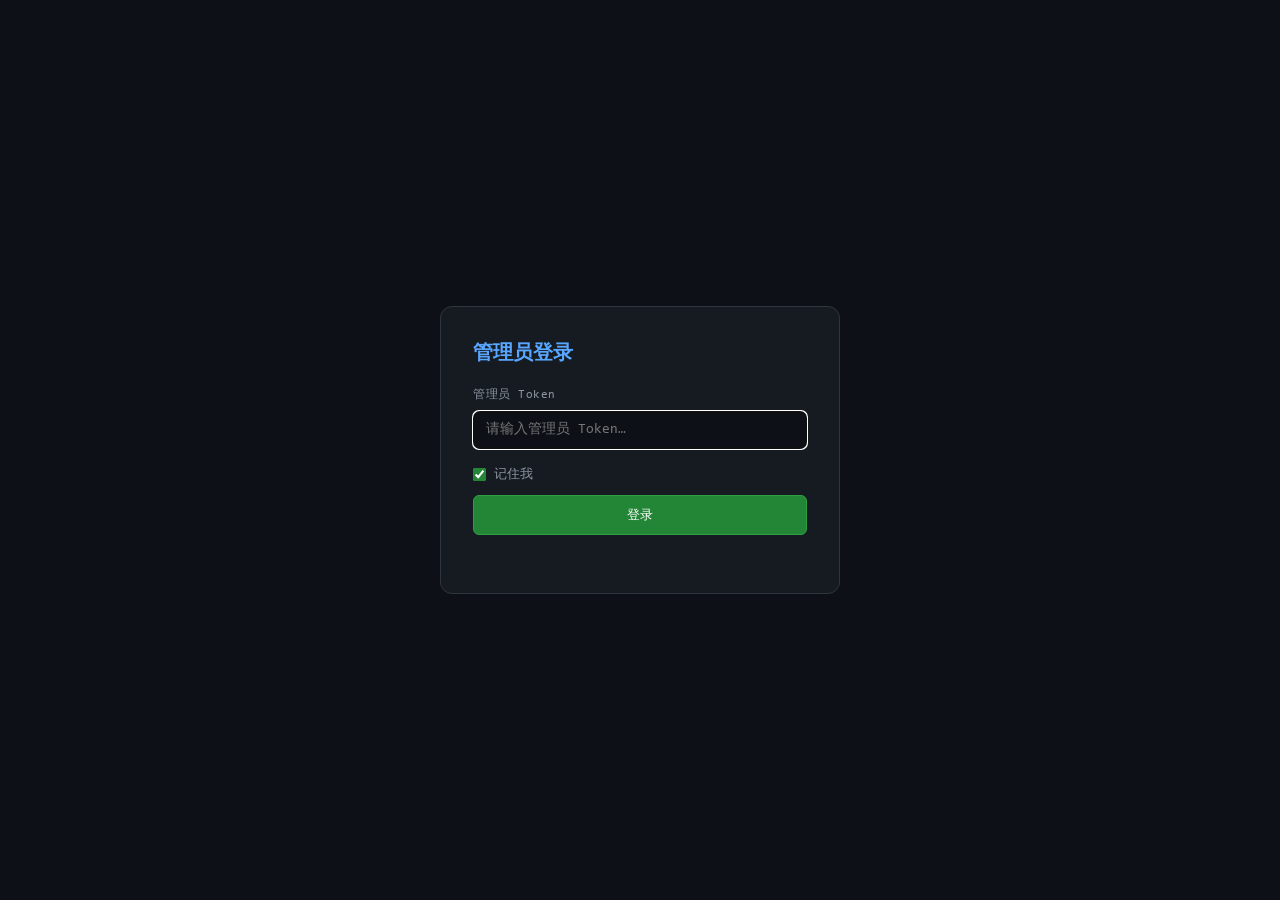
==== commit 21f4667c: "chore(i18n): localize UI, docs, and code comments to Chinese" ====
--- a/static/admin.html
+++ b/static/admin.html
@@ -4,9 +4,9 @@
 <head>
   <meta charset="UTF-8">
   <meta name="viewport" content="width=device-width, initial-scale=1.0">
-  <title>Token Management</title>
+  <title>Token 管理</title>
   <link rel="stylesheet" href="/static/common.css?v=6">
-  <script src="/static/header.js?v=1"></script>
+  <script src="/static/header.js?v=2"></script>
   <style>
     .table-wrap {
       overflow-x: auto;
@@ -611,13 +611,13 @@
 
   <div class="login-overlay" id="login-overlay">
     <div class="login-box">
-      <h2>Admin Login</h2>
+      <h2>管理员登录</h2>
       <div class="form-group">
-        <label>Admin Token</label>
-        <input type="text" id="login-token" placeholder="enter admin token..." autofocus>
+        <label>管理员 Token</label>
+        <input type="text" id="login-token" placeholder="请输入管理员 Token…" autofocus>
       </div>
-      <label class="remember-row"><input type="checkbox" id="login-remember" checked>Remember me</label>
-      <button class="btn btn-primary" style="width:100%;padding:10px" onclick="doLogin()">Login</button>
+      <label class="remember-row"><input type="checkbox" id="login-remember" checked>记住我</label>
+      <button class="btn btn-primary" style="width:100%;padding:10px" onclick="doLogin()">登录</button>
       <div class="error-msg" id="login-error"></div>
     </div>
   </div>
@@ -627,16 +627,16 @@
     <script>
       OneGateHeader.mount('#og-header', {
         active: 'admin',
-        title: 'Token Management',
-        actions: '<div class="info" id="stats"></div><a class="btn btn-sm" href="/models">Model Catalog</a><button class="btn btn-sm" onclick="doLogout()">Logout</button>'
+        title: 'Token 管理',
+        actions: '<div class="info" id="stats"></div><a class="btn btn-sm" href="/models">模型目录</a><button class="btn btn-sm" onclick="doLogout()">退出登录</button>'
       });
     </script>
     <div class="container">
       <div class="toolbar">
         <h2 id="token-count"></h2>
         <div style="display:flex;gap:8px">
-          <button class="btn" onclick="loadTokens()">Refresh</button>
-          <button class="btn btn-primary" onclick="showCreateModal()">+ New Token</button>
+          <button class="btn" onclick="loadTokens()">刷新</button>
+          <button class="btn btn-primary" onclick="showCreateModal()">+ 新建 Token</button>
         </div>
       </div>
       <div class="table-wrap">
@@ -644,18 +644,18 @@
         <thead>
           <tr>
             <th>Token</th>
-            <th>Describe</th>
-            <th>Providers</th>
-            <th>Models</th>
-            <th>Admin</th>
-            <th>Enabled</th>
-            <th>Rate Limits</th>
+            <th>描述</th>
+            <th>提供商</th>
+            <th>模型</th>
+            <th>管理员</th>
+            <th>已启用</th>
+            <th>速率限制</th>
             <th>5h</th>
             <th>1d</th>
             <th>7d</th>
-            <th>Created</th>
-            <th>Top Tool</th>
-            <th class="col-actions">Actions</th>
+            <th>创建时间</th>
+            <th>常用工具</th>
+            <th class="col-actions">操作</th>
           </tr>
         </thead>
         <tbody id="token-tbody"></tbody>
@@ -665,34 +665,34 @@
 
     <div class="modal-overlay" id="modal-overlay">
       <div class="modal">
-        <h3 id="modal-title">New Token</h3>
+        <h3 id="modal-title">新建 Token</h3>
         <div class="form-group">
-          <label>Token (leave empty to auto-generate)</label>
-          <input type="text" id="modal-token" placeholder="auto-generated">
+          <label>Token（留空自动生成）</label>
+          <input type="text" id="modal-token" placeholder="自动生成">
         </div>
         <div class="form-group">
-          <label>Describe</label>
-          <input type="text" id="modal-describe" placeholder="describe the token usage..." style="font-family:var(--font-all)">
+          <label>描述</label>
+          <input type="text" id="modal-describe" placeholder="描述该 Token 的用途..." style="font-family:var(--font-all)">
         </div>
         <div class="form-group">
-          <label>Providers</label>
+          <label>提供商</label>
           <div class="checkbox-group" id="modal-providers"></div>
         </div>
         <div class="form-group">
-          <label>Visible models</label>
+          <label>可见模型</label>
           <div class="checkbox-group scroll" id="modal-models"></div>
-          <div class="form-hint" id="modal-models-hint">Checked ids are the only ones this token sees in /v1/models. * (all models) exposes the whole catalog.</div>
+          <div class="form-hint" id="modal-models-hint">勾选的 id 是该 Token 在 /v1/models 中唯一可见的模型。*（全部模型）会暴露整个目录。</div>
         </div>
         <div class="form-group" style="display:flex;align-items:center;gap:10px">
-          <label style="margin:0;text-transform:none;font-size:13px;color:#c9d1d9">Admin</label>
+          <label style="margin:0;text-transform:none;font-size:13px;color:#c9d1d9">管理员</label>
           <label class="toggle">
             <input type="checkbox" id="modal-admin">
             <span class="slider"></span>
           </label>
         </div>
         <div class="form-group" style="margin-top:8px">
-          <label>Rate Limits (-1 = unlimited, 0 = not allowed; token limits in M)</label>
-          <div style="font-size:11px;color:#8b949e;margin-top:6px;margin-bottom:2px">Requests</div>
+          <label>速率限制（-1 = 不限制，0 = 不允许；token 限额单位为 M）</label>
+          <div style="font-size:11px;color:#8b949e;margin-top:6px;margin-bottom:2px">请求</div>
           <div style="display:grid;grid-template-columns:1fr 1fr 1fr;gap:8px">
             <div><label class="rl-label">RPM</label><input type="number" id="modal-rpm" value="-1" class="rl-input"></div>
             <div><label class="rl-label">RPH</label><input type="number" id="modal-rph" value="-1" class="rl-input"></div>
@@ -701,7 +701,7 @@
             <div><label class="rl-label">RP月</label><input type="number" id="modal-rpmo" value="-1" class="rl-input"></div>
             <div><label class="rl-label">RPT</label><input type="number" id="modal-rpt" value="-1" class="rl-input"></div>
           </div>
-          <div style="font-size:11px;color:#8b949e;margin-top:8px;margin-bottom:2px">Tokens (M)</div>
+          <div style="font-size:11px;color:#8b949e;margin-top:8px;margin-bottom:2px">Token（M）</div>
           <div style="display:grid;grid-template-columns:1fr 1fr 1fr;gap:8px">
             <div><label class="rl-label">TPM</label><input type="number" step="any" id="modal-tpm" value="-1" class="rl-input"></div>
             <div><label class="rl-label">TPH</label><input type="number" step="any" id="modal-tph" value="-1" class="rl-input"></div>
@@ -710,15 +710,15 @@
             <div><label class="rl-label">TP月</label><input type="number" step="any" id="modal-tpmo" value="-1" class="rl-input"></div>
             <div><label class="rl-label">TPT</label><input type="number" step="any" id="modal-tpt" value="-1" class="rl-input"></div>
           </div>
-          <div style="font-size:11px;color:#8b949e;margin-top:8px;margin-bottom:2px">Cache token weights (-1 = inherit global)</div>
+          <div style="font-size:11px;color:#8b949e;margin-top:8px;margin-bottom:2px">缓存 token 权重（-1 = 继承全局）</div>
           <div style="display:grid;grid-template-columns:1fr 1fr;gap:8px">
             <div><label class="rl-label">cache_read</label><input type="number" step="any" id="modal-cache_read_weight" value="-1" class="rl-input"></div>
             <div><label class="rl-label">cache_write</label><input type="number" step="any" id="modal-cache_write_weight" value="-1" class="rl-input"></div>
           </div>
         </div>
         <div class="modal-actions">
-          <button class="btn" onclick="hideModal()">Cancel</button>
-          <button class="btn btn-primary" id="modal-submit" onclick="submitModal()">Create</button>
+          <button class="btn" onclick="hideModal()">取消</button>
+          <button class="btn btn-primary" id="modal-submit" onclick="submitModal()">创建</button>
         </div>
       </div>
     </div>
@@ -727,8 +727,8 @@
       <div class="confirm-box">
         <p id="confirm-message"></p>
         <div class="confirm-actions">
-          <button class="btn" onclick="confirmCancel()">Cancel</button>
-          <button class="btn btn-danger" id="confirm-ok" onclick="confirmOk()">Delete</button>
+          <button class="btn" onclick="confirmCancel()">取消</button>
+          <button class="btn btn-danger" id="confirm-ok" onclick="confirmOk()">删除</button>
         </div>
       </div>
     </div>
@@ -785,7 +785,7 @@
 
     function copyToken(token) {
       if (navigator.clipboard && window.isSecureContext) {
-        navigator.clipboard.writeText(token).then(() => toast('Token copied', 'success')).catch(() => fallbackCopy(token));
+        navigator.clipboard.writeText(token).then(() => toast('Token 已复制', 'success')).catch(() => fallbackCopy(token));
       } else {
         fallbackCopy(token);
       }
@@ -798,8 +798,8 @@
       ta.style.left = '-9999px';
       document.body.appendChild(ta);
       ta.select();
-      try { document.execCommand('copy'); toast('Token copied', 'success'); }
-      catch (e) { toast('Copy failed', 'error'); }
+      try { document.execCommand('copy'); toast('Token 已复制', 'success'); }
+      catch (e) { toast('复制失败', 'error'); }
       document.body.removeChild(ta);
     }
 
@@ -872,9 +872,9 @@
     })();
 
     function renderProviders(provs) {
-      if (provs.includes('*')) return '<span class="tag tag-all">All</span>';
+      if (provs.includes('*')) return '<span class="tag tag-all">全部</span>';
       const tip = provs.map(p => `<div>${esc(p)}</div>`).join('');
-      return `<span class="tag" data-tip="${escAttr('<div class="ut-title">Providers</div>' + tip)}">${provs.length}</span>`;
+      return `<span class="tag" data-tip="${escAttr('<div class="ut-title">提供商</div>' + tip)}">${provs.length}</span>`;
     }
 
     const RL_FIELDS = [
@@ -899,18 +899,18 @@
       for (const key of WEIGHT_FIELDS) {
         const v = t[key];
         if (v === undefined || v === null || v === -1) continue;
-        const label = key === 'cache_read_weight' ? 'cache_read w' : 'cache_write w';
+        const label = key === 'cache_read_weight' ? 'cache_read 权重' : 'cache_write 权重';
         rows.push(`<tr><td style="color:#8b949e;padding:2px 14px 2px 0">${label}</td><td style="text-align:right;font-variant-numeric:tabular-nums">${v}</td></tr>`);
       }
-      if (!rows.length) return '<div class="ut-title">Rate Limits</div><div style="color:#8b949e">Unlimited</div>';
-      return '<div class="ut-title">Rate Limits</div><table>' + rows.join('') + '</table>';
+      if (!rows.length) return '<div class="ut-title">速率限制</div><div style="color:#8b949e">不限制</div>';
+      return '<div class="ut-title">速率限制</div><table>' + rows.join('') + '</table>';
     }
 
     function renderRateLimits(t) {
       let n = 0;
       for (const [key] of RL_FIELDS) if (t[key] !== undefined && t[key] !== null && t[key] !== -1) n++;
       for (const key of WEIGHT_FIELDS) if (t[key] !== undefined && t[key] !== null && t[key] !== -1) n++;
-      if (!n) return '<span style="color:#8b949e;font-size:11px">Unlimited</span>';
+      if (!n) return '<span style="color:#8b949e;font-size:11px">不限制</span>';
       return `<span class="rl-pill">⚙ ${n}</span>`;
     }
 
@@ -1001,12 +1001,12 @@
 
     function usageTooltip(windowData) {
       if (!windowData || !windowData.tokens) {
-        return '<div class="ut-empty">No token usage data</div>';
+        return '<div class="ut-empty">暂无 token 用量数据</div>';
       }
       const tokens = windowData.tokens || {};
       const providers = Object.keys(tokens);
       if (providers.length === 0) {
-        return '<div class="ut-empty">No token usage data</div>';
+        return '<div class="ut-empty">暂无 token 用量数据</div>';
       }
       const cell = (v, dotCls, valCls) => '<td class="' + (valCls || '') + '">' + fmtNum(v) + '</td>';
       let totIn = 0, totOut = 0, totCR = 0, totCW = 0;
@@ -1024,7 +1024,7 @@
           + '</tr>';
       });
       rows.push('<tr class="ut-total">'
-        + '<td class="ut-prov">Total</td>'
+        + '<td class="ut-prov">总计</td>'
         + cell(totIn, 'dot-in', 'ut-in')
         + cell(totOut, 'dot-out', 'ut-out')
         + cell(totCR, 'dot-cr', 'ut-cr')
@@ -1032,14 +1032,14 @@
         + hitRateCell(totCR, totIn)
         + '</tr>');
       const head = '<thead><tr>'
-        + '<th>Provider</th>'
-        + '<th>In</th>'
-        + '<th>Out</th>'
+        + '<th>提供商</th>'
+        + '<th>输入</th>'
+        + '<th>输出</th>'
         + '<th>CR</th>'
         + '<th>CW</th>'
         + '<th>命中率</th>'
         + '</tr></thead>';
-      return '<div class="ut-title">Token Usage</div><table>' + head + '<tbody>' + rows.join('') + '</tbody></table>';
+      return '<div class="ut-title">Token 用量</div><table>' + head + '<tbody>' + rows.join('') + '</tbody></table>';
     }
 
     const _adminClientLabels = {
@@ -1050,7 +1050,7 @@
       'kilo': 'Kilo', 'kilo-code': 'Kilo Code', 'qwen-code': 'Qwen Code',
       'crush': 'Crush', 'goose': 'Goose', 'serena': 'Serena',
       'python-openai': 'OpenAI SDK (Python)', 'node-openai': 'OpenAI SDK (Node)',
-      'unknown': 'Unknown'
+      'unknown': '未知'
     };
     function topClientLabel(u) {
       if (!u || !u.top_client) return '-';
@@ -1058,12 +1058,12 @@
       return (_adminClientLabels[c.client] || c.client) + ' (' + (c.requests || 0) + ')';
     }
     function topClientTooltip(u) {
-      if (!u || !u.clients || u.clients.length === 0) return 'No client data (last 30d)';
+      if (!u || !u.clients || u.clients.length === 0) return '暂无客户端数据（最近 30 天）';
       return u.clients.map(c => (_adminClientLabels[c.client] || c.client) + ': ' + (c.requests || 0)).join('\n');
     }
 
     function renderRow(t, usageMap) {
-      const adminBadge = t.is_admin ? '<span class="badge badge-admin">Admin</span>' : '<span class="badge badge-user">User</span>';
+      const adminBadge = t.is_admin ? '<span class="badge badge-admin">管理员</span>' : '<span class="badge badge-user">用户</span>';
       const shortToken = t.token.slice(0, 6);
       const u = usageMap[t.token] || {};
       const tokenNums = (wd) => {
@@ -1089,9 +1089,9 @@
     <td style="font-size:12px;color:#8b949e">${fmtDate(t.created_at)}</td>
     <td style="font-size:11px;color:${u.top_client && u.top_client.client !== 'unknown' ? '#79c0ff' : '#8b949e'}" title="${esc(topClientTooltip(u))}">${esc(topClientLabel(u))}</td>
     <td class="col-actions">
-      <button class="btn btn-sm" onclick="showEditModal('${esc(t.token)}')">Edit</button>
-      <button class="btn btn-sm" onclick="openUsage('${esc(t.token)}')">Usage</button>
-      <button class="btn btn-sm btn-danger" onclick="confirmDelete('${esc(t.token)}')">Delete</button>
+      <button class="btn btn-sm" onclick="showEditModal('${esc(t.token)}')">编辑</button>
+      <button class="btn btn-sm" onclick="openUsage('${esc(t.token)}')">用量</button>
+      <button class="btn btn-sm btn-danger" onclick="confirmDelete('${esc(t.token)}')">删除</button>
     </td>
   </tr>`;
     }
@@ -1102,20 +1102,20 @@
         api('GET', '/admin/api/tokens/usage'),
       ]);
       if (!tokensRes.ok) {
-        toast(tokensRes.data.error || 'Failed to load tokens');
+        toast(tokensRes.data.error || '加载 Token 失败');
         return;
       }
       const usageMap = usageRes.ok ? (usageRes.data.usage || {}) : {};
       const tbody = document.getElementById('token-tbody');
       if (!tokensRes.data.tokens || tokensRes.data.tokens.length === 0) {
-        tbody.innerHTML = '<tr><td colspan="13" class="empty">No tokens</td></tr>';
+        tbody.innerHTML = '<tr><td colspan="13" class="empty">暂无 Token</td></tr>';
       } else {
         tbody.innerHTML = tokensRes.data.tokens.map(t => renderRow(t, usageMap)).join('');
       }
       const total = tokensRes.data.tokens ? tokensRes.data.tokens.length : 0;
       const admins = tokensRes.data.tokens ? tokensRes.data.tokens.filter(t => t.is_admin).length : 0;
-      document.getElementById('token-count').textContent = `${total} token(s)`;
-      document.getElementById('stats').textContent = `${admins} admin(s) / ${total} total`;
+      document.getElementById('token-count').textContent = `共 ${total} 个 Token`;
+      document.getElementById('stats').textContent = `${admins} 个管理员 / 共 ${total} 个`;
     }
 
     function buildProviderCheckboxes(containerId, selected) {
@@ -1123,7 +1123,7 @@
       const allOpts = ['*', ...PROVIDERS];
       c.innerHTML = allOpts.map(p => {
         const checked = selected.includes(p) ? 'checked' : '';
-        return `<label><input type="checkbox" value="${esc(p)}" ${checked}>${esc(p === '*' ? '* (all)' : p)}</label>`;
+        return `<label><input type="checkbox" value="${esc(p)}" ${checked}>${esc(p === '*' ? '*（全部）' : p)}</label>`;
       }).join('');
     }
 
@@ -1155,14 +1155,14 @@
       }
       c.innerHTML = ids.map(id => {
         const checked = hasAll ? id === '*' : chosen.includes(id);
-        const label = id === '*' ? '* (all models)' : id;
+        const label = id === '*' ? '*（全部模型）' : id;
         return `<label><input type="checkbox" value="${escAttr(id)}" ${checked ? 'checked' : ''}>${esc(label)}</label>`;
       }).join('');
       const hint = document.getElementById(containerId + '-hint');
       if (hint) {
         hint.textContent = (catalogModels && catalogModels.length)
-          ? 'Checked ids are the only ones this token sees in /v1/models. * (all models) exposes the whole catalog.'
-          : 'The model catalog is empty. Add models in Model Catalog first.';
+          ? '勾选的 id 是该 Token 在 /v1/models 中唯一可见的模型。*（全部模型）会暴露整个目录。'
+          : '模型目录为空，请先在模型目录中添加模型。';
       }
     }
 
@@ -1174,8 +1174,8 @@
 
     function renderModels(models) {
       const list = Array.isArray(models) ? models : [];
-      if (list.includes('*')) return '<span class="tag tag-all">* (all)</span>';
-      if (list.length === 0) return '<span style="color:#8b949e;font-size:11px">None</span>';
+      if (list.includes('*')) return '<span class="tag tag-all">*（全部）</span>';
+      if (list.length === 0) return '<span style="color:#8b949e;font-size:11px">无</span>';
       const text = list.join(', ');
       return `<span class="models-cell" title="${escAttr(text)}">${esc(text)}</span>`;
     }
@@ -1183,7 +1183,7 @@
     async function showCreateModal() {
       await ensureCatalog();
       editingToken = null;
-      document.getElementById('modal-title').textContent = 'New Token';
+      document.getElementById('modal-title').textContent = '新建 Token';
       document.getElementById('modal-token').value = '';
       document.getElementById('modal-token').disabled = false;
       document.getElementById('modal-describe').value = '';
@@ -1191,21 +1191,21 @@
       buildProviderCheckboxes('modal-providers', ['*']);
       buildModelCheckboxes('modal-models', ['*']);
       resetLimitInputs();
-      document.getElementById('modal-submit').textContent = 'Create';
+      document.getElementById('modal-submit').textContent = '创建';
       document.getElementById('modal-overlay').classList.add('active');
     }
 
     async function showEditModal(token) {
       const { ok, data } = await api('GET', '/admin/api/tokens');
       if (!ok) {
-        toast(data.error || 'Failed to load tokens');
+        toast(data.error || '加载 Token 失败');
         return;
       }
       const t = data.tokens ? data.tokens.find(x => x.token === token) : null;
       if (!t) return;
       await ensureCatalog();
       editingToken = token;
-      document.getElementById('modal-title').textContent = 'Edit Token';
+      document.getElementById('modal-title').textContent = '编辑 Token';
       document.getElementById('modal-token').value = token;
       document.getElementById('modal-token').disabled = false;
       document.getElementById('modal-describe').value = t.describe || '';
@@ -1213,7 +1213,7 @@
       buildProviderCheckboxes('modal-providers', t.providers);
       buildModelCheckboxes('modal-models', Array.isArray(t.models) ? t.models : ['*']);
       populateLimitInputs(t);
-      document.getElementById('modal-submit').textContent = 'Save';
+      document.getElementById('modal-submit').textContent = '保存';
       document.getElementById('modal-overlay').classList.add('active');
     }
 
@@ -1228,7 +1228,7 @@
       const describe = document.getElementById('modal-describe').value.trim();
       const limits = readLimitInputs();
       if (!models.length) {
-        toast('Select at least one visible model');
+        toast('请至少选择一个可见模型');
         return;
       }
       let result;
@@ -1255,11 +1255,10 @@
         });
       }
       if (!result.ok) {
-        toast(result.data.error || 'Operation failed');
+        toast(result.data.error || '操作失败');
         return;
       }
-      // If the edited token was renamed, keep the session valid when an admin
-      // renames their own token.
+      // 若被编辑的 token 已重命名，管理员重命名自己的 token 时保持会话有效。
       if (editingToken && result.data && result.data.token && result.data.token.token !== editingToken) {
         if (editingToken === adminToken) {
           adminToken = result.data.token.token;
@@ -1270,7 +1269,7 @@
       }
       hideModal();
       await loadTokens();
-      toast(editingToken ? 'Token updated' : 'Token created', 'success');
+      toast(editingToken ? 'Token 已更新' : 'Token 已创建', 'success');
     }
 
     async function toggleEnabled(checkbox, token) {
@@ -1280,7 +1279,7 @@
         enabled: newVal,
       });
       if (!result.ok) {
-        toast(result.data.error || 'Failed to update');
+        toast(result.data.error || '更新失败');
         checkbox.checked = !newVal;
         return;
       }
@@ -1306,7 +1305,7 @@
     }
 
     async function confirmDelete(token) {
-      const ok = await showConfirm('Delete token ' + token.slice(0, 20) + '...?');
+      const ok = await showConfirm('删除 Token ' + token.slice(0, 20) + '…？');
       if (ok) {
         await deleteToken(token);
       }
@@ -1322,11 +1321,11 @@
     async function deleteToken(token) {
       const result = await api('DELETE', '/admin/api/tokens', { token });
       if (!result.ok) {
-        toast(result.data.error || 'Failed to delete');
+        toast(result.data.error || '删除失败');
         return;
       }
       await loadTokens();
-      toast('Token deleted', 'success');
+      toast('Token 已删除', 'success');
     }
 
     document.getElementById('modal-models').addEventListener('change', function (e) {
@@ -1349,7 +1348,7 @@
     async function doLogin() {
       const token = document.getElementById('login-token').value.trim();
       if (!token) {
-        document.getElementById('login-error').textContent = 'Please enter a token';
+        document.getElementById('login-error').textContent = '请输入管理员 Token';
         return;
       }
       document.getElementById('login-error').textContent = '';
@@ -1358,11 +1357,11 @@
           headers: { 'X-Admin-Token': token },
         });
         if (resp.status === 403) {
-          document.getElementById('login-error').textContent = 'Invalid admin token';
+          document.getElementById('login-error').textContent = '管理员 Token 无效';
           return;
         }
         if (!resp.ok) {
-          document.getElementById('login-error').textContent = 'Login failed';
+          document.getElementById('login-error').textContent = '登录失败';
           return;
         }
         adminToken = token;
@@ -1372,7 +1371,7 @@
         await ensureCatalog();
         loadTokens();
       } catch (e) {
-        document.getElementById('login-error').textContent = 'Network error';
+        document.getElementById('login-error').textContent = '网络错误';
       }
     }
 
